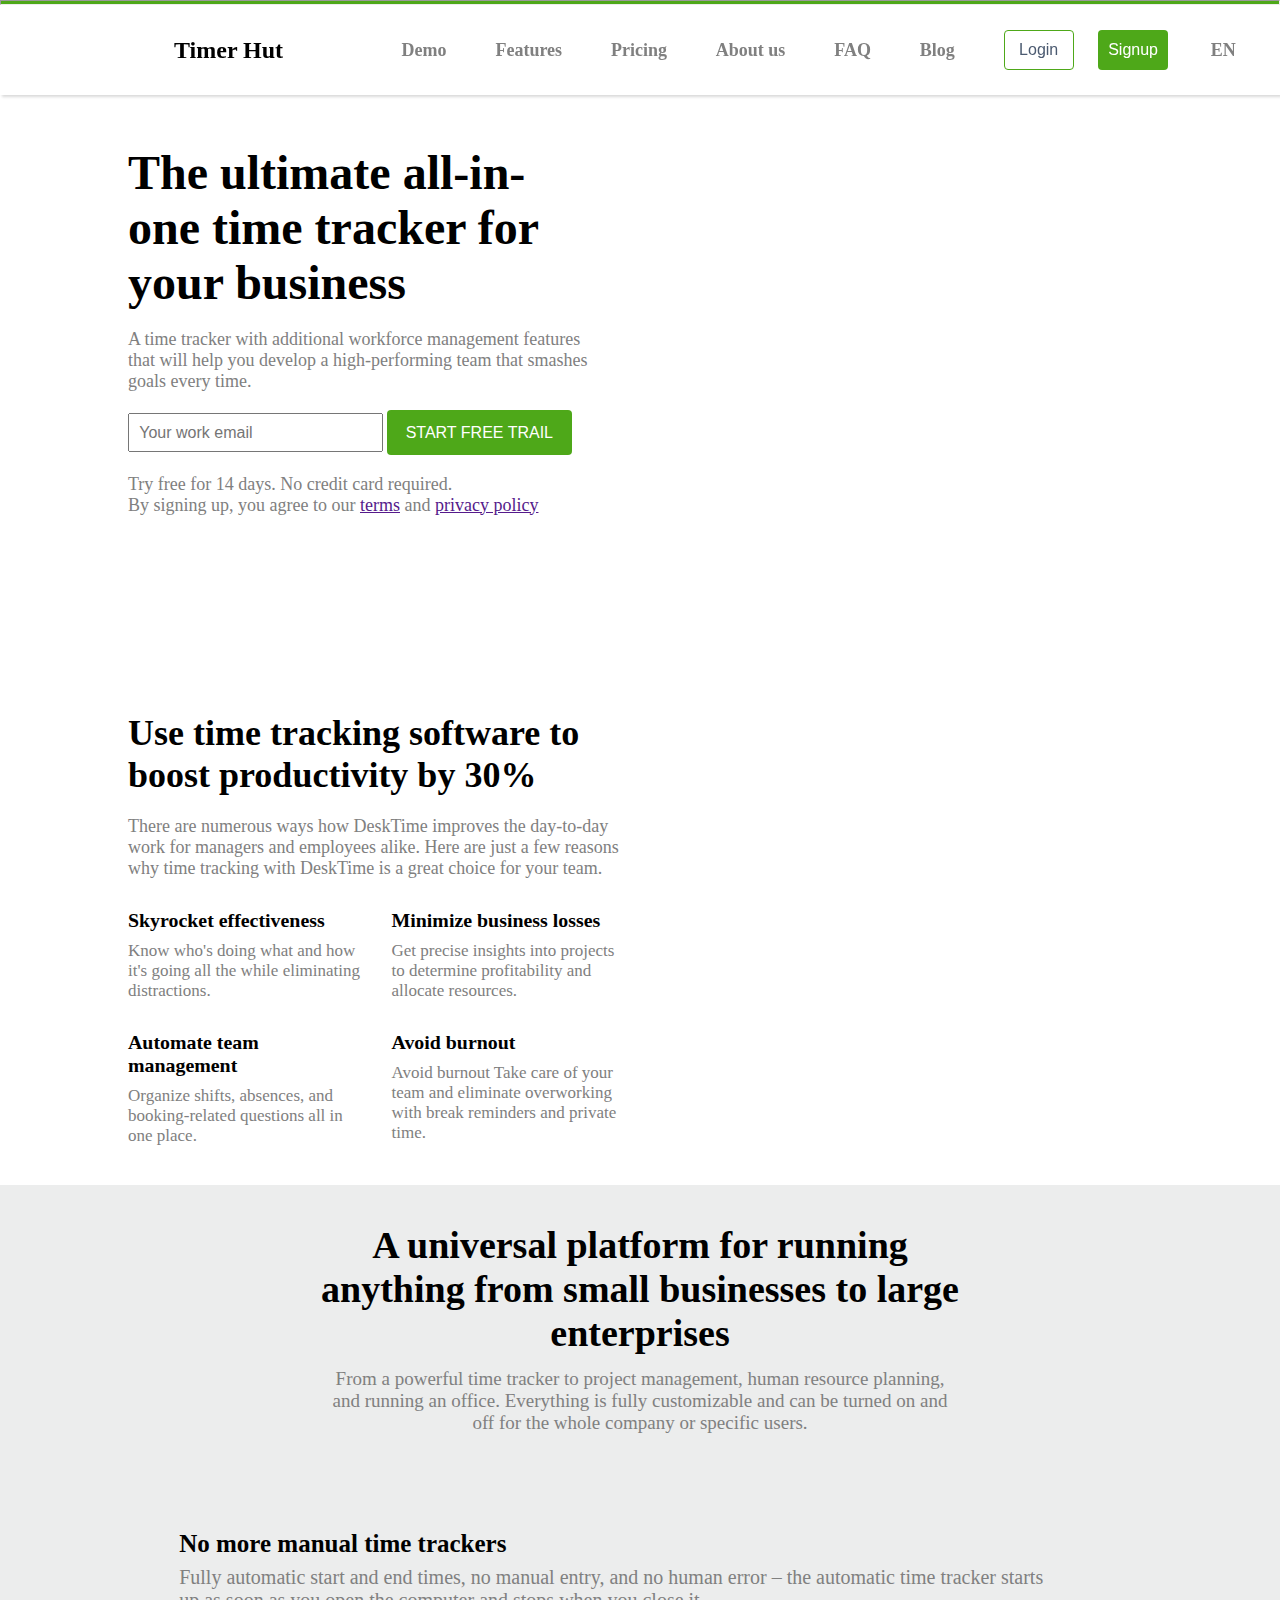
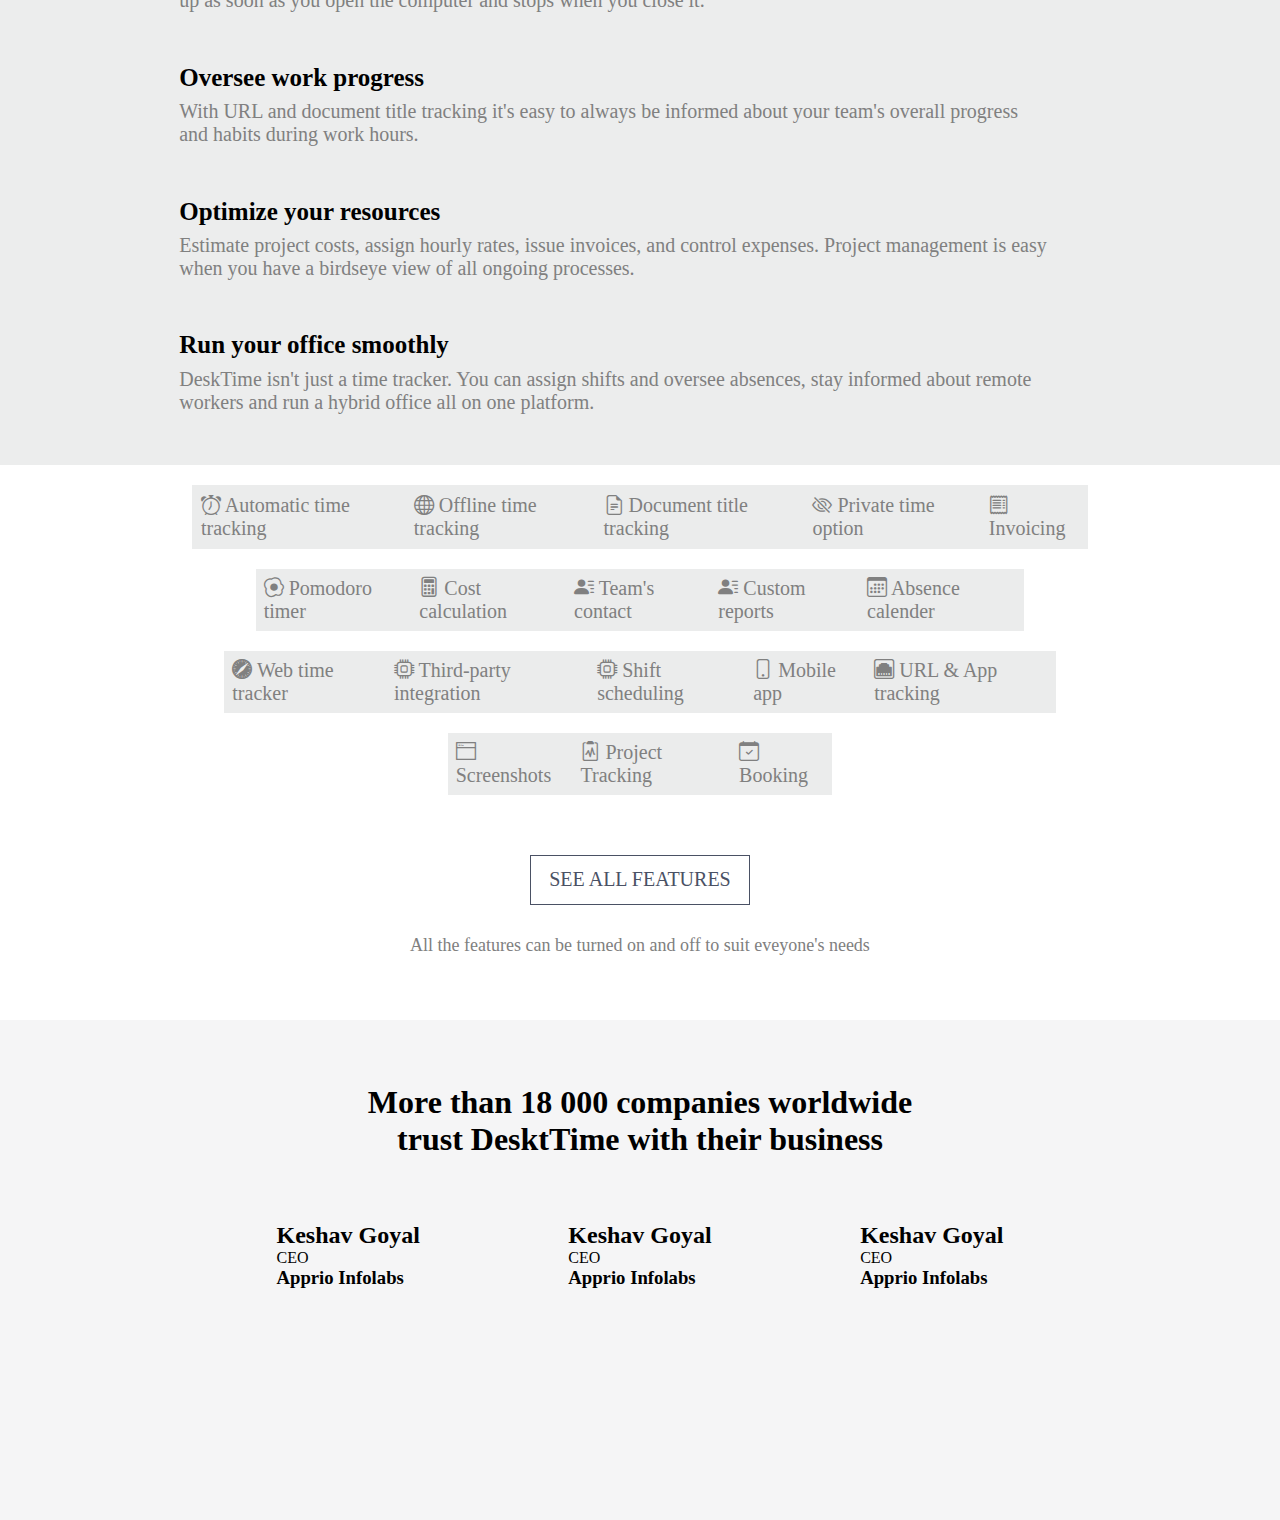
==== index.html @ b53187b0 "Added some more section to landing page" ====
<!DOCTYPE html>
<html lang="en">
  <head>
    <meta charset="UTF-8" />
    <meta http-equiv="X-UA-Compatible" content="IE=edge" />
    <meta name="viewport" content="width=device-width, initial-scale=1.0" />
    <title>Document</title>
    <link
      rel="stylesheet"
      href="https://cdn.jsdelivr.net/npm/bootstrap-icons@1.9.1/font/bootstrap-icons.css"
    />
    <link rel="stylesheet" href="styles/index.css" />
  </head>
  <body>
    <hr />
    <div id="navbar">
      <div id="logo">
        <img src="images/Timer Hut.png" alt="" />
        <h2>Timer Hut</h2>
      </div>
      <ul>
        <li>Demo</li>
        <li>Features</li>
        <li>Pricing</li>
        <li>About&nbsp;us</li>
        <li>FAQ</li>
        <li>Blog</li>
        <li><button id="login">Login</button></li>
        <li><button id="signup">Signup</button></li>
        <li><img src="images/earth.png" alt="" />EN</li>
      </ul>
    </div>
    <div class="first-cont">
      <div class="content">
        <h1>The ultimate all-in-one time tracker for your business</h1>
        <p>
          A time tracker with additional workforce management features that will
          help you develop a high-performing team that smashes goals every time.
        </p>
        <input type="text" placeholder="Your work email" />
        <button>START FREE TRAIL</button>
        <p>Try free for 14 days. No credit card required.</p>
        <p>
          By signing up, you agree to our <a href="">terms</a> and
          <a href="">privacy policy</a>
        </p>
      </div>
      <div class="video">
        <iframe
          width="560"
          height="315"
          src="https://www.youtube.com/embed/sgmDvqlSMF4"
          title="YouTube video player"
          frameborder="0"
          allow="accelerometer; autoplay; clipboard-write; encrypted-media; gyroscope; picture-in-picture"
          allowfullscreen
        ></iframe>
      </div>
    </div>
    <div class="bimg">
      <img
        src="https://desktime.com/static/web/clients/customer-sixt-logo-white.svg"
        alt=""
      /><img
        src="https://desktime.com/static/web/clients/customer-mapon-logo-white.svg"
        alt=""
      /><img
        src="https://desktime.com/static/web/clients/customer-montway-logo-white.svg"
        alt=""
      /><img
        src="https://desktime.com/static/web/clients/customer-onthemap-logo-white.svg"
        alt=""
      /><img
        src="https://desktime.com/static/web/clients/customer-printful-logo-white.svg"
        alt=""
      />
    </div>

    <div class="sec-content">
      <div>
        <h1>Use time tracking software to boost productivity by 30%</h1>
        <p>
          There are numerous ways how DeskTime improves the day-to-day work for
          managers and employees alike. Here are just a few reasons why time
          tracking with DeskTime is a great choice for your team.
        </p>
      </div>
      <div>
        <h3>Skyrocket effectiveness</h3>
        <p>
          Know who's doing what and how it's going all the while eliminating
          distractions.
        </p>
      </div>
      <div>
        <h3>Minimize business losses</h3>
        <p>
          Get precise insights into projects to determine profitability and
          allocate resources.
        </p>
      </div>
      <div>
        <h3>Automate team management</h3>
        <p>
          Organize shifts, absences, and booking-related questions all in one
          place.
        </p>
      </div>
      <div>
        <h3>Avoid burnout</h3>
        <p>
          Avoid burnout Take care of your team and eliminate overworking with
          break reminders and private time.
        </p>
      </div>
      <div>
        <img
          src="https://desktime.com/static/web/new-homepage/boost-productivity/boost-productivity@2x.webp"
          alt=""
        />
      </div>
    </div>
    <div class="third-content">
      <div>
        <h1>
          A universal platform for running anything from small businesses to
          large enterprises
        </h1>
        <p>
          From a powerful time tracker to project management, human resource
          planning, and running an office. Everything is fully customizable and
          can be turned on and off for the whole company or specific users.
        </p>
      </div>
      <div class="fl">
        <div class="k">
          <div>
            <h3>No more manual time trackers</h3>
            <p>
              Fully automatic start and end times, no manual entry, and no human
              error – the automatic time tracker starts up as soon as you open
              the computer and stops when you close it.
            </p>
          </div>
          <div>
            <h3>Oversee work progress</h3>
            <p>
              With URL and document title tracking it's easy to always be
              informed about your team's overall progress and habits during work
              hours.
            </p>
          </div>
          <div>
            <h3>Optimize your resources</h3>
            <p>
              Estimate project costs, assign hourly rates, issue invoices, and
              control expenses. Project management is easy when you have a
              birdseye view of all ongoing processes.
            </p>
          </div>
          <div>
            <h3>Run your office smoothly</h3>
            <p>
              DeskTime isn't just a time tracker. You can assign shifts and
              oversee absences, stay informed about remote workers and run a
              hybrid office all on one platform.
            </p>
          </div>
        </div>
        <div class="i">
          <img
            src="https://desktime.com/static/web/new-homepage/universal-platform/universal-platform@2x.webp"
            alt=""
          />
        </div>
      </div>
    </div>
    <div class="fea">
      <div><i class="bi bi-alarm"></i> Automatic time tracking</div>
      <div><i class="bi bi-globe"></i> Offline time tracking</div>
      <div><i class="bi bi-file-earmark-text"></i> Document title tracking</div>
      <div><i class="bi bi-eye-slash"></i> Private time option</div>
      <div><i class="bi bi-receipt"></i> Invoicing</div>
    </div>
    <div class="fea2">
      <div><i class="bi bi-egg-fried"></i> Pomodoro timer</div>
      <div><i class="bi bi-calculator"></i> Cost calculation</div>
      <div><i class="bi bi-person-lines-fill"></i> Team's contact</div>
      <div><i class="bi bi-person-lines-fill"></i> Custom reports</div>
      <div><i class="bi bi-calendar3"></i> Absence calender</div>
    </div>
    <div class="fea3">
      <div><i class="bi bi-browser-safari"></i> Web time tracker</div>
      <div><i class="bi bi-cpu"></i> Third-party integration</div>
      <div><i class="bi bi-cpu"></i> Shift scheduling</div>
      <div><i class="bi bi-phone"></i> Mobile app</div>
      <div><i class="bi bi-ethernet"></i> URL & App tracking</div>
    </div>
    <div class="fea4">
      <div><i class="bi bi-window-fullscreen"></i> Screenshots</div>
      <div><i class="bi bi-clipboard2-pulse"></i> Project Tracking</div>
      <div><i class="bi bi-calendar-check"></i> Booking</div>
    </div>
    <div class="fea5">SEE ALL FEATURES</div>
    <p class="fea6">
      All the features can be turned on and off to suit eveyone's needs
    </p>
    <div class="fourth-content">
      <div>
        <h1>
          More than 18 000 companies worldwide trust DesktTime with their
          business
        </h1>
      </div>
      <div class="fcards">
        <div>
          <div class="fclogo">
            <div>
              <img
                src="https://desktime.com/static/web/testimonial-images/keshav-goyal.jpg"
                alt=""
              />
            </div>
            <div>
              <h2>Keshav Goyal</h2>
              <p>CEO</p>
              <h3>Apprio Infolabs</h3>
            </div>
          </div>
        </div>
        <div>
          <div class="fclogo">
            <div>
              <img
                src="https://desktime.com/static/web/testimonial-images/samir.jpg"
                alt=""
              />
            </div>
            <div>
              <h2>Keshav Goyal</h2>
              <p>CEO</p>
              <h3>Apprio Infolabs</h3>
            </div>
          </div>
        </div>
        <div>
          <div class="fclogo">
            <div>
              <img
                src="https://desktime.com/static/web/testimonial-images/julia.png"
                alt=""
              />
            </div>
            <div>
              <h2>Keshav Goyal</h2>
              <p>CEO</p>
              <h3>Apprio Infolabs</h3>
            </div>
          </div>
        </div>
      </div>
    </div>
  </body>
</html>
---- styles/index.css ----
*{
    margin: 0px;
    padding: 0px;
}
hr{
    background-color: rgb(78,168,25);
    color: rgb(78,168,25);
    height: 3px;
}
img{
    width: 80px;
}
#navbar{
    position: sticky;
    top: 0px;
    left: 0px;
    display: flex;
    align-items: center;
    height: 90px;
    justify-content: space-evenly;
    box-shadow: rgba(0, 0, 0, 0.15) 1.95px 1.95px 2.6px;
    width: 100%;
    background-color: white;
}
#logo{
height: auto;
display: flex;
align-items: center;
}
ul{
    display: flex;
    align-items: center;
    margin-right: 25%; 
}
ul>li{
    list-style: none;
    margin: 5%;
    font-size: 18px;
    color: gray;
    font-weight: bolder;
}
ul>li:nth-child(8){
    margin: 0px;
}
#login{
    width: 70px;
    height: 40px;
    font-size: 16px;
    border:1px solid rgb(78,168,25);
    color: rgb(75,90,112);
    border-radius: 4px;
    background-color: white;
}
#signup{
    background-color: rgb(78,168,25);
    color: white;
    border: none;
    border-radius: 4px;
    width: 70px;
    height: 40px;
    font-size: 16px;
}
ul>li:nth-child(9){
    margin-top: 5%;
    display: flex;
}
ul>li>img{
    margin-top: 5%;
    width: 15px;
    height: 15px;
    padding: 4%;
}
.first-cont{
    display: flex;
    width: 80%;
    margin: 50px auto;
    justify-content: space-between;
    
}
.content{
    width: 50%;
}
.content h1{
    font-size: 48px;
    font-weight: bolder;
    margin-bottom: 4%;
}
.content p{
    color: gray;
    font-weight: lighter;
    font-size: 18px;
}
.content input{
    width: 50%;
    font-size: 16px;
    height: 17px;
    padding: 2%;
}
.content button{
    margin-top: 4%;
    width: 40%;
    font-size: 16px;
    height: 45px;
    margin-bottom: 4%;
    color: white;
    background-color: rgb(78,168,25);
    border: none;
    border-radius: 4px;
}
.bimg{
    width: 80%;
    margin: auto;
    text-align: center;
    margin-bottom: 10%;
}
.bimg img{
    width: 15%;
}
.sec-content{
    display: grid;
    grid-template-columns: repeat(4,1fr);
    width: 80%;
    margin: auto;
    gap: 30px;
}
.sec-content img{
    width: 100%;
}
.sec-content h1{
    margin-bottom: 4%;
}
.sec-content p{
    color: gray;
}
.sec-content h3{
    margin-bottom: 4%;
}
.sec-content>div:nth-child(1){
    grid-column-start: 1;
    grid-column-end: 3;
    font-size: 18px;
}
.sec-content>div:nth-child(2){
    grid-column-start: 1;
    grid-column-end: 2;
    font-size: 17px;
}
.sec-content>div:nth-child(3){
    grid-column-start: 2;
    grid-column-end: 3;
    font-size: 17px;
}
.sec-content>div:nth-child(4){
    grid-column-start: 1;
    grid-column-end: 2;
    font-size: 17px;
}
.sec-content>div:nth-child(5){
    grid-column-start: 2;
    grid-column-end: 3;
    font-size: 17px;
}
.sec-content>div:nth-child(6){
    grid-column-start: 4;
    grid-column-end: 5;
    grid-row-start: 1;
    grid-row-end: 4;
}
.third-content{
    width: 100%;
    margin-top: 3%;
    background-color: rgb(236,237,237);
}
.third-content>div:nth-child(1){
    text-align: center;
    padding: 3%;
    margin: auto;
    width: 50%;
}
.third-content h1{
    margin-bottom: 2%;
    font-size: 38px;
}
.third-content>div:nth-child(1) p{
    font-size: 19px;
}
.third-content h3{
    margin-bottom: 1%;
    font-size:25px;
}
.third-content p{
    margin-bottom: 1%;
    color: gray;
}
.fl{
    display: flex;
    width: 80%;
    margin: auto;
}
.k>div{
    width: 85%;
    margin: 5%;
    font-size: 20px;
}
.i>img{
    margin-top: 25%;
    width: 100%;
}
.fea{
    display: flex;
    width: 70%;
    justify-content: space-evenly;
    margin: 20px auto;
}
.fea>div{
    background-color: rgb(235,236,236);
    font-size: 20px;
    padding: 1%;
    color: gray;
}
.fea2{
    display: flex;
    width: 60%;
    justify-content: space-evenly;
    margin: 20px auto;
}
.fea2>div{
    background-color: rgb(235,236,236);
    font-size: 20px;
    padding: 1%;
    color: gray;
}
.fea3{
    display: flex;
    width: 65%;
    justify-content: space-evenly;
    margin: 20px auto;
}
.fea3>div{
    background-color: rgb(235,236,236);
    font-size: 20px;
    padding: 1%;
    color: gray;
}
.fea4{
    display: flex;
    width: 30%;
    justify-content: space-evenly;
    margin: 20px auto;
}
.fea4>div{
    background-color: rgb(235,236,236);
    font-size: 20px;
    padding: 2%;
    color: gray;
}
.fea5{
    width: 15%;
    margin: auto;
    margin-top: 60px;
    margin-bottom: 30px;
    padding: 1%;
    border: 1px solid rgb(74,81,100);
    font-size: 20px;
    text-align: center;
    color: rgb(74,81,100);
}
.fea6{
    text-align: center;
    font-size: 18px;
    color: gray;
}
.fourth-content{
    background-color: rgb(245,245,246);
    width: 100%;
    height: 500px;
    margin-top: 5%;
}
.fourth-content>div:nth-child(1){
    width: 45%;
    text-align: center;
    margin: auto;
    padding: 5%;
}
.fcards{
    display: flex;
    width: 80%;
    margin: auto;
    justify-content: space-evenly;
}
.fclogo{
    display: flex;
}
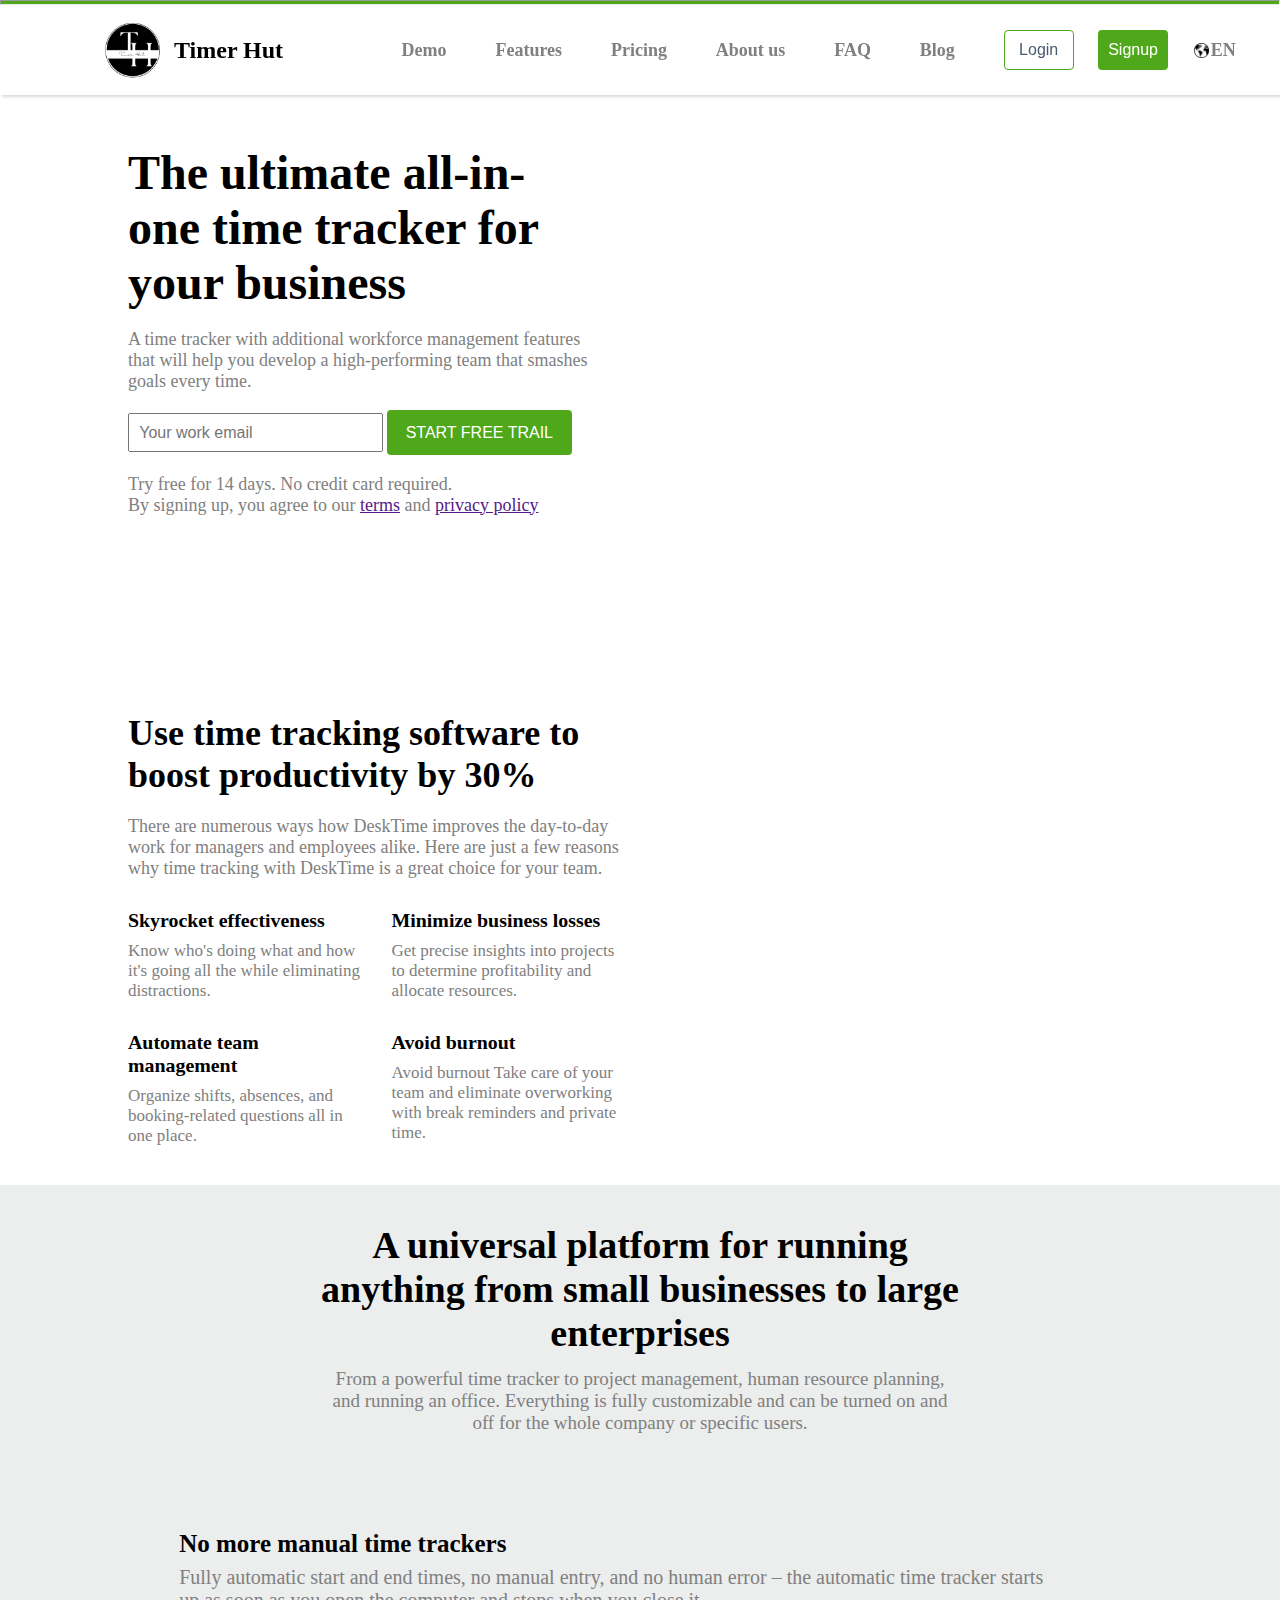
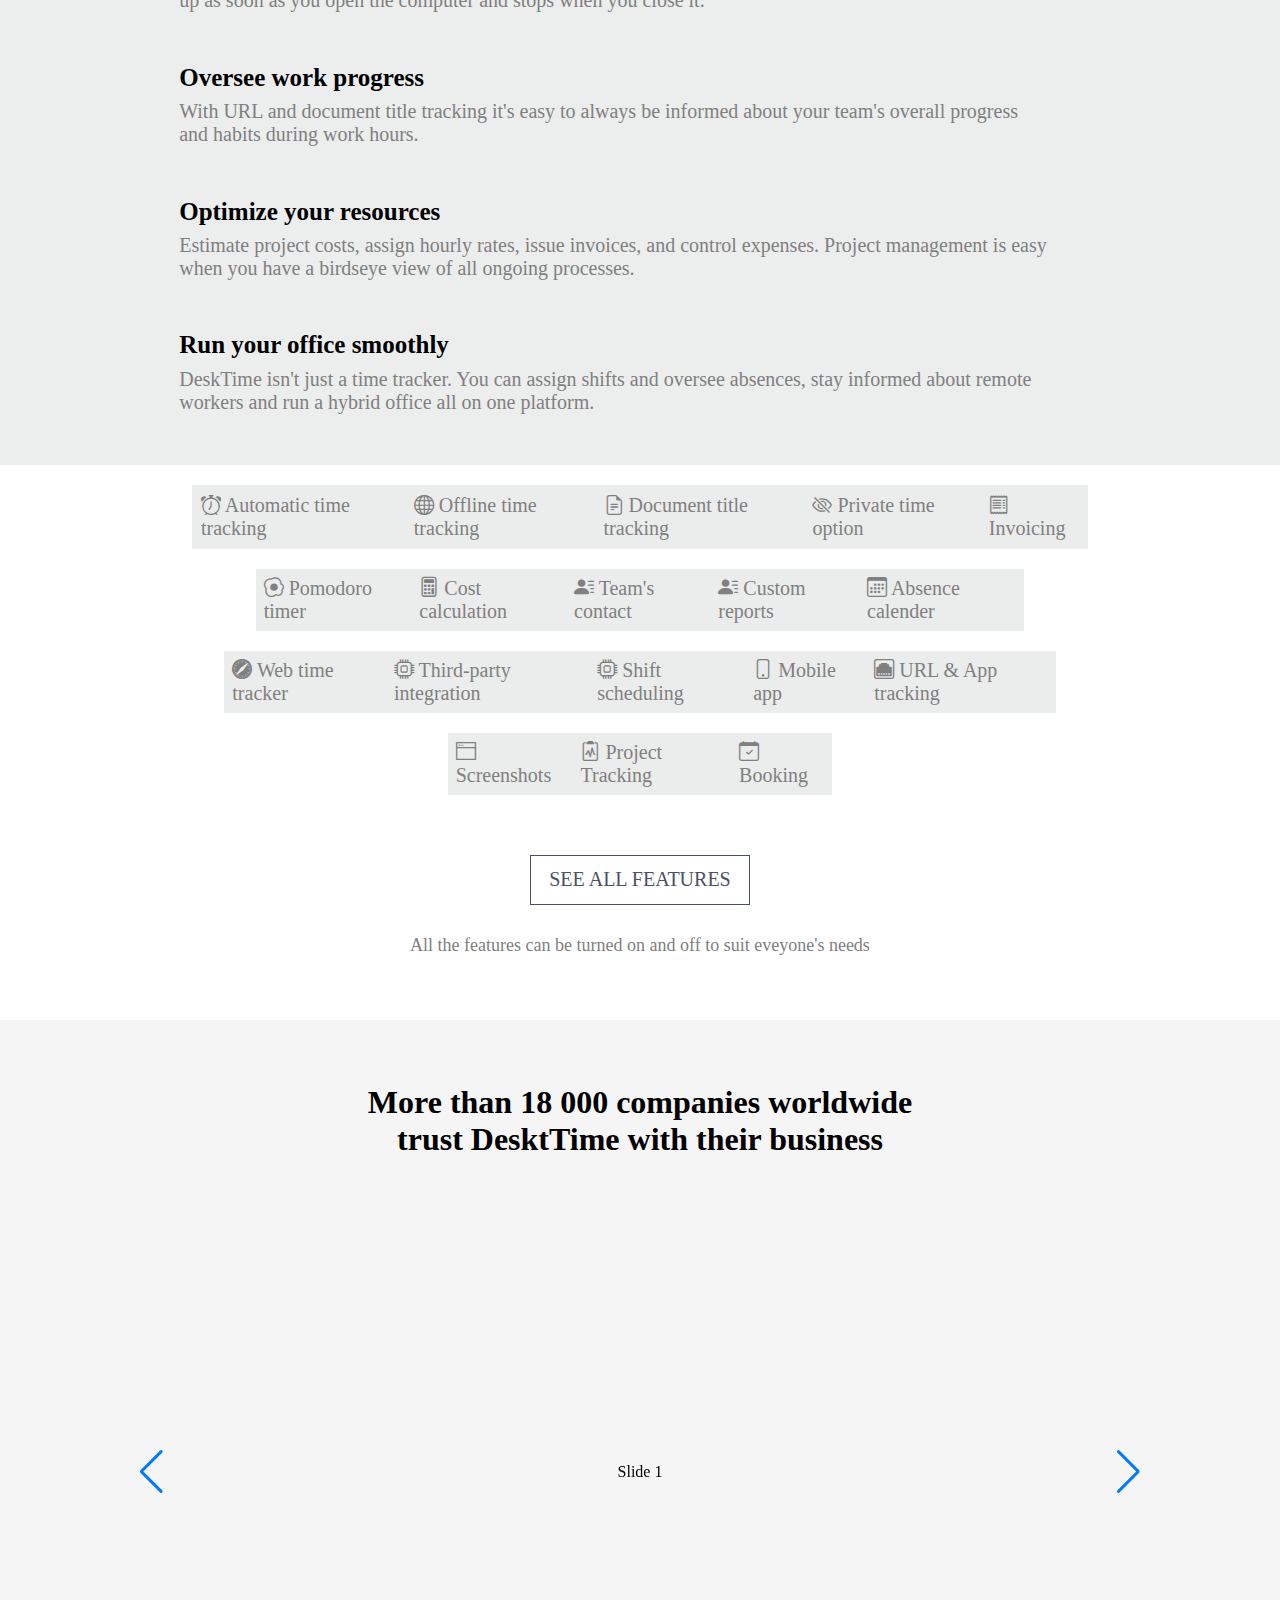
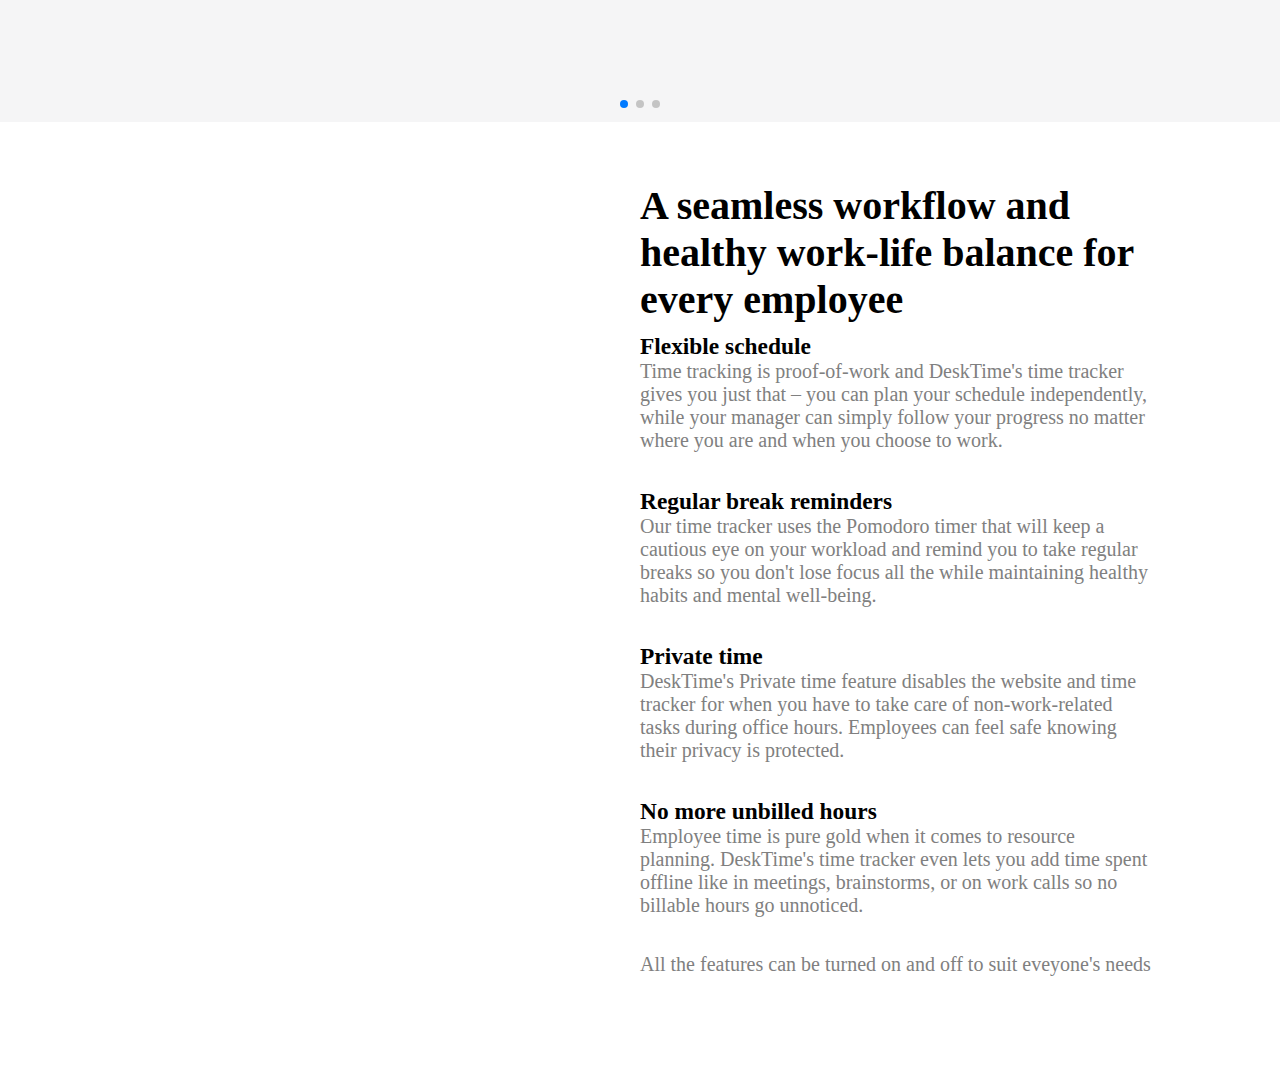
==== commit 7a2eaf26: "Merge pull request #7 from DanteHaxor/main" ====
--- a/index.html
+++ b/index.html
@@ -9,6 +9,10 @@
       rel="stylesheet"
       href="https://cdn.jsdelivr.net/npm/bootstrap-icons@1.9.1/font/bootstrap-icons.css"
     />
+    <link
+      rel="stylesheet"
+      href="https://cdn.jsdelivr.net/npm/swiper@8/swiper-bundle.min.css"
+    />
     <link rel="stylesheet" href="styles/index.css" />
   </head>
   <body>
@@ -212,53 +216,94 @@
           business
         </h1>
       </div>
-      <div class="fcards">
-        <div>
-          <div class="fclogo">
-            <div>
-              <img
-                src="https://desktime.com/static/web/testimonial-images/keshav-goyal.jpg"
-                alt=""
-              />
-            </div>
-            <div>
-              <h2>Keshav Goyal</h2>
-              <p>CEO</p>
-              <h3>Apprio Infolabs</h3>
-            </div>
-          </div>
-        </div>
-        <div>
-          <div class="fclogo">
-            <div>
-              <img
-                src="https://desktime.com/static/web/testimonial-images/samir.jpg"
-                alt=""
-              />
-            </div>
-            <div>
-              <h2>Keshav Goyal</h2>
-              <p>CEO</p>
-              <h3>Apprio Infolabs</h3>
-            </div>
-          </div>
-        </div>
-        <div>
-          <div class="fclogo">
-            <div>
-              <img
-                src="https://desktime.com/static/web/testimonial-images/julia.png"
-                alt=""
-              />
-            </div>
-            <div>
-              <h2>Keshav Goyal</h2>
-              <p>CEO</p>
-              <h3>Apprio Infolabs</h3>
-            </div>
-          </div>
+      <div class="cards">
+        <div class="swiper">
+          <div class="swiper-wrapper">
+            <div class="swiper-slide">Slide 1</div>
+            <div class="swiper-slide">Slide 2</div>
+            <div class="swiper-slide">Slide 3</div>
+            ...
+          </div>
+          <div class="swiper-pagination"></div>
+          <div class="swiper-button-prev"></div>
+          <div class="swiper-button-next"></div>
+        </div>
+      </div>
+    </div>
+    <div class="info">
+      <div>
+        <img
+          src="https://desktime.com/static/web/new-homepage/seamless-workflow/seamless-workflow.webp"
+          alt=""
+        />
+      </div>
+      <div>
+        <h1>
+          A seamless workflow and healthy work-life balance for every employee
+        </h1>
+        <div>
+          <h3>Flexible schedule</h3>
+          <p>
+            Time tracking is proof-of-work and DeskTime's time tracker gives you
+            just that – you can plan your schedule independently, while your
+            manager can simply follow your progress no matter where you are and
+            when you choose to work.
+          </p>
+        </div>
+        <div>
+          <h3>Regular break reminders</h3>
+          <p>
+            Our time tracker uses the Pomodoro timer that will keep a cautious
+            eye on your workload and remind you to take regular breaks so you
+            don't lose focus all the while maintaining healthy habits and mental
+            well-being.
+          </p>
+        </div>
+        <div>
+          <h3>Private time</h3>
+          <p>
+            DeskTime's Private time feature disables the website and time
+            tracker for when you have to take care of non-work-related tasks
+            during office hours. Employees can feel safe knowing their privacy
+            is protected.
+          </p>
+        </div>
+        <div>
+          <h3>No more unbilled hours</h3>
+          <p>
+            Employee time is pure gold when it comes to resource planning.
+            DeskTime's time tracker even lets you add time spent offline like in
+            meetings, brainstorms, or on work calls so no billable hours go
+            unnoticed.
+          </p>
+        </div>
+        <div>
+          <p>All the features can be turned on and off to suit eveyone's needs</p>
         </div>
       </div>
     </div>
   </body>
 </html>
+<script src="https://cdn.jsdelivr.net/npm/swiper@8/swiper-bundle.min.js"></script>
+<script>
+  const swiper = new Swiper(".swiper", {
+    // Optional parameters
+    loop: true,
+
+    // If we need pagination
+    pagination: {
+      el: ".swiper-pagination",
+    },
+
+    // Navigation arrows
+    navigation: {
+      nextEl: ".swiper-button-next",
+      prevEl: ".swiper-button-prev",
+    },
+
+    // And if we need scrollbar
+    scrollbar: {
+      el: ".swiper-scrollbar",
+    },
+  });
+</script>
--- a/styles/index.css
+++ b/styles/index.css
@@ -273,7 +273,7 @@
 .fourth-content{
     background-color: rgb(245,245,246);
     width: 100%;
-    height: 500px;
+    height: auto;
     margin-top: 5%;
 }
 .fourth-content>div:nth-child(1){
@@ -282,12 +282,37 @@
     margin: auto;
     padding: 5%;
 }
-.fcards{
-    display: flex;
-    width: 80%;
-    margin: auto;
-    justify-content: space-evenly;
-}
-.fclogo{
-    display: flex;
+.cards{
+    width: 80%;
+    margin: auto;
+}
+.swiper{
+    height: 500px;
+}
+.swiper-slide{
+    display: flex;
+    justify-content: center;
+    align-items: center;
+}
+.info{
+    display: flex;
+    justify-content: center;
+    margin: 60px auto;
+}
+.info>div{
+    width: 40%;
+    font-size: 20px;
+}
+.info>div h1{
+    margin-bottom: 2%;
+}
+.info>div img{
+    width: 80%;
+    margin-top: 25%;
+}
+.info>div>div{
+    padding-bottom: 7%;
+}
+.info>div>div p{
+    color: gray;
 }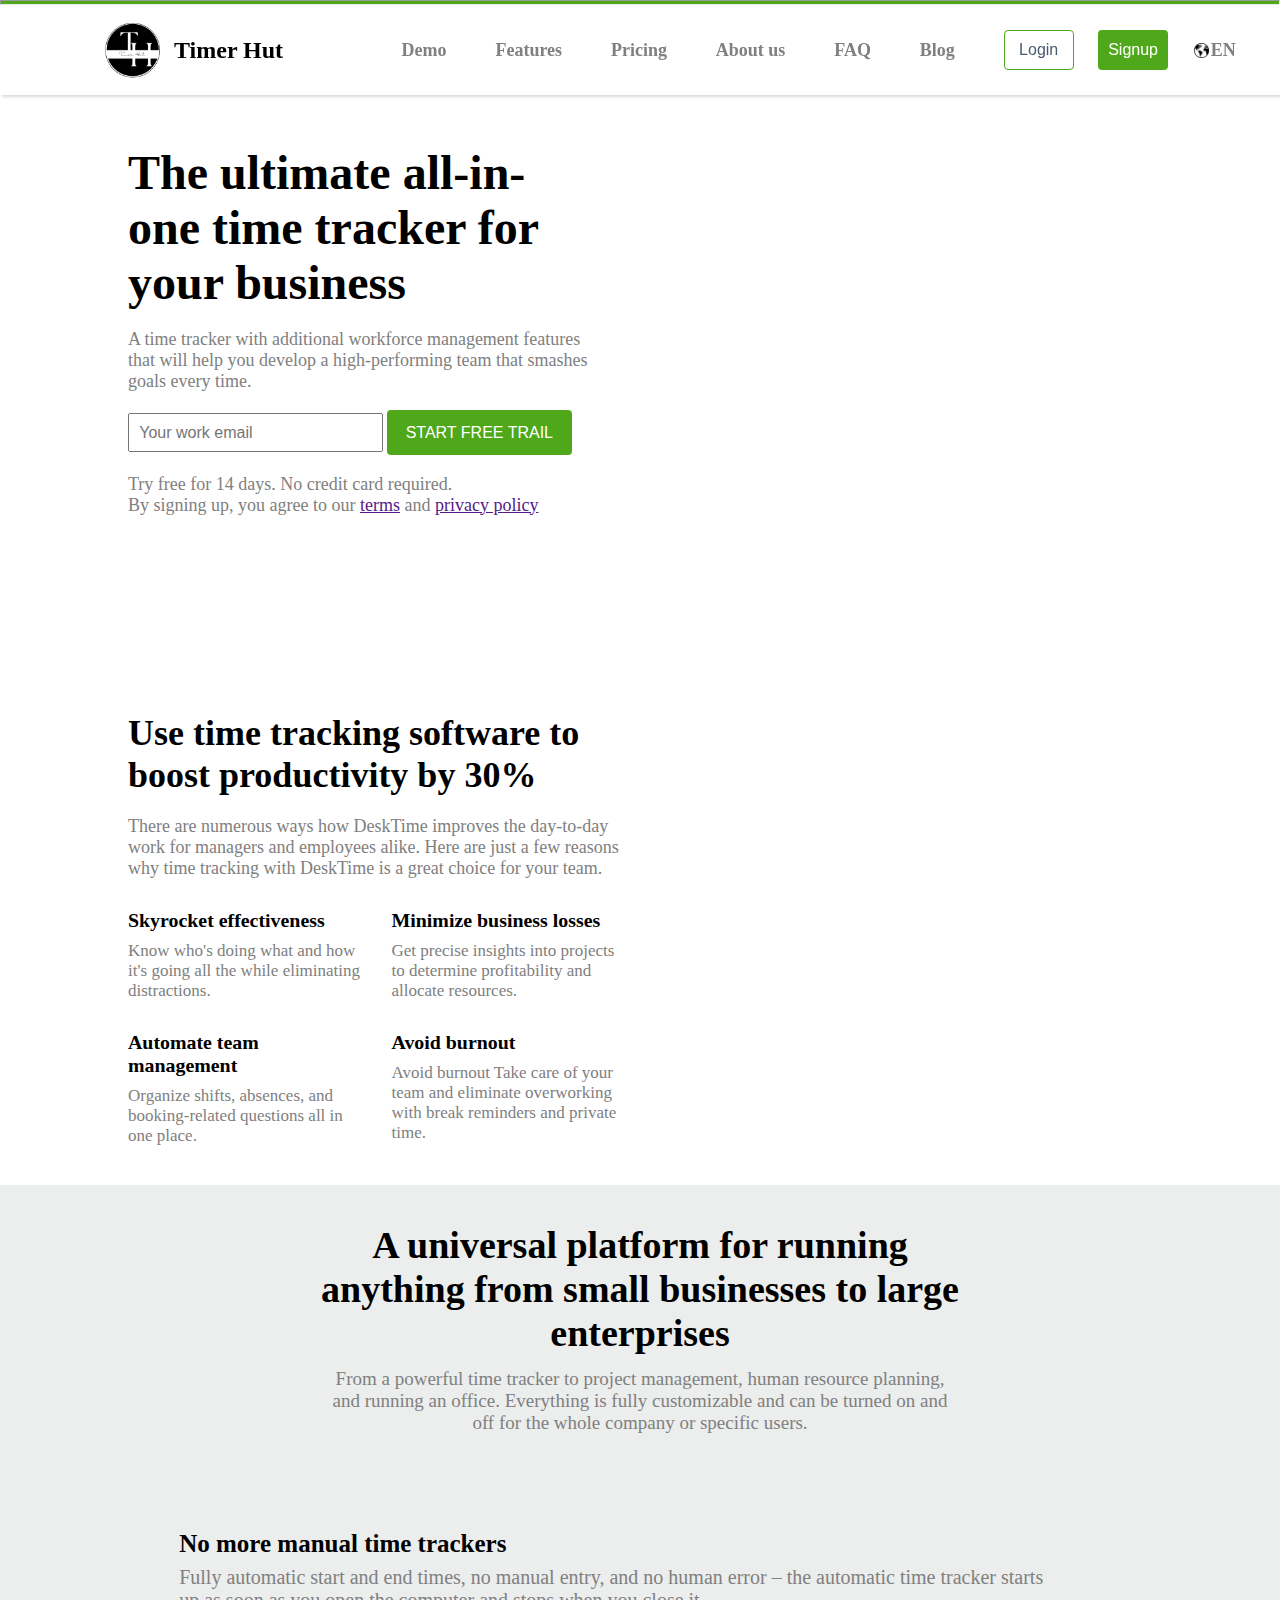
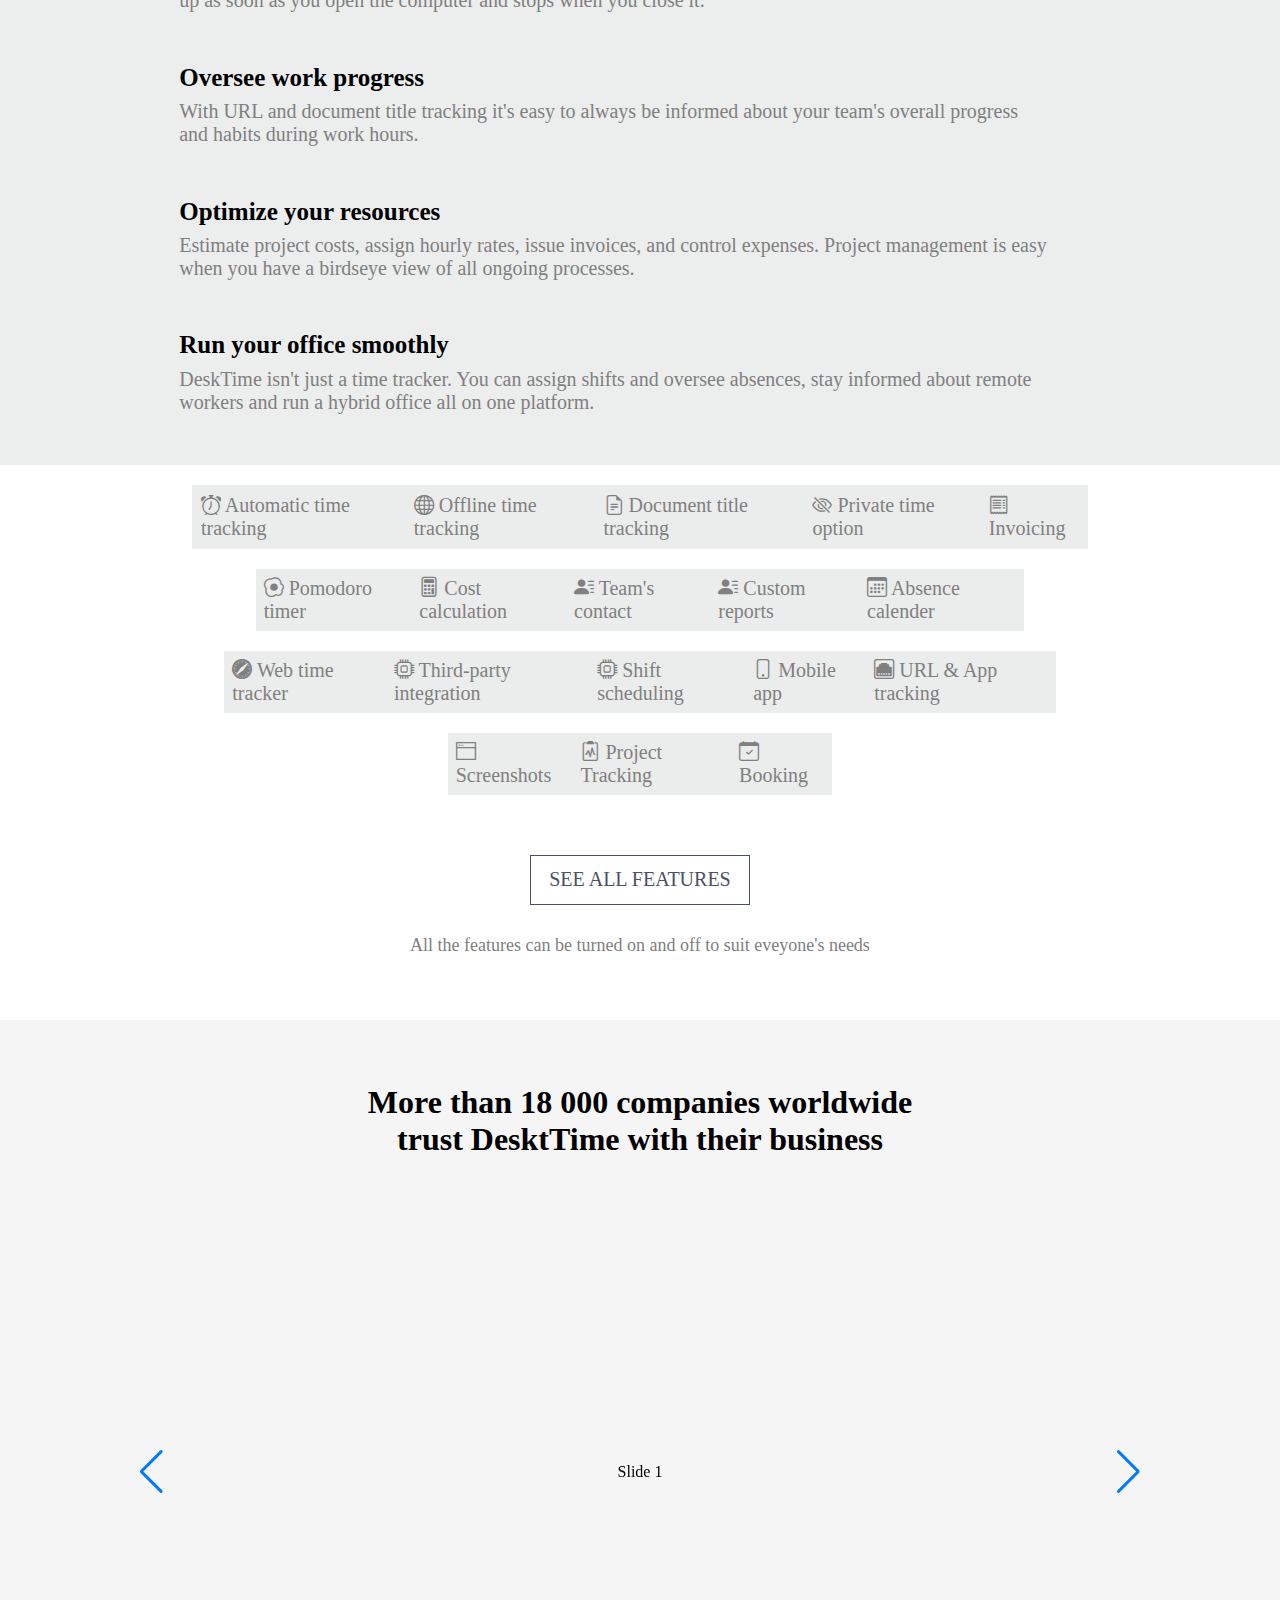
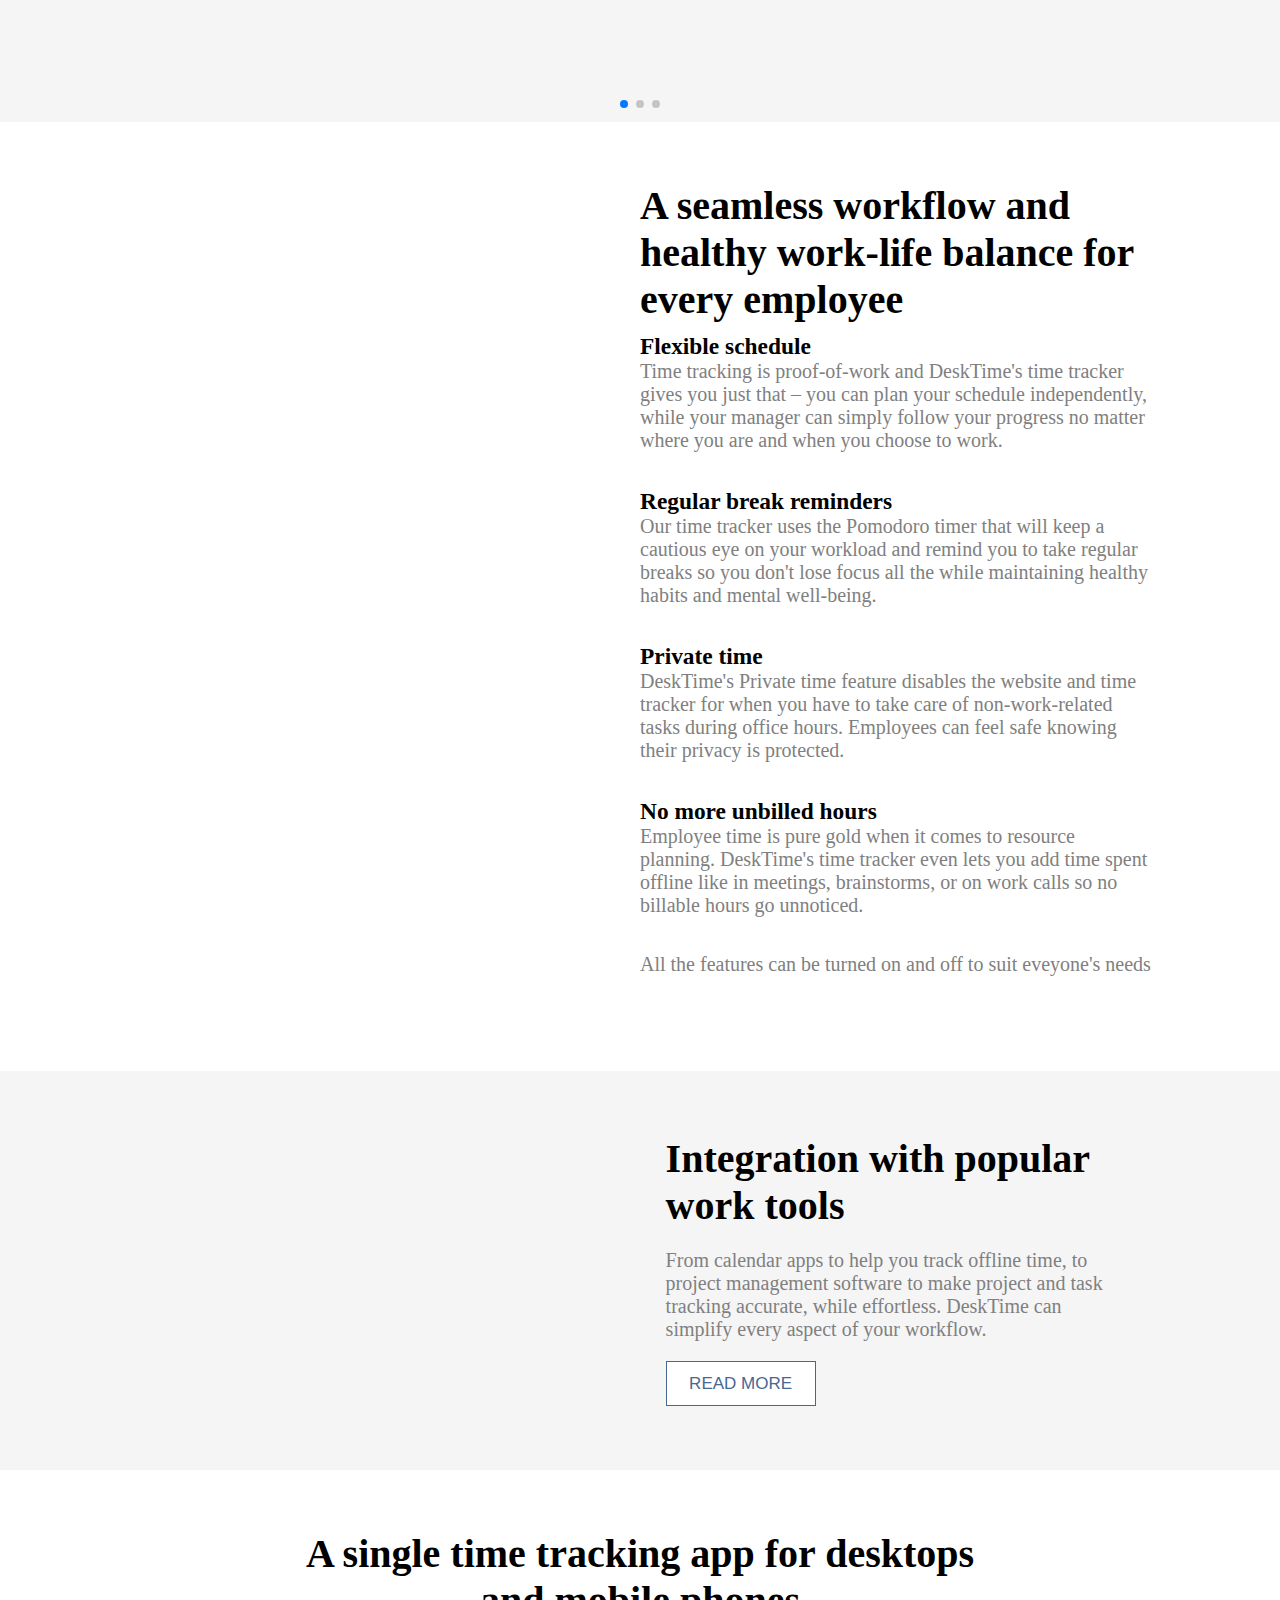
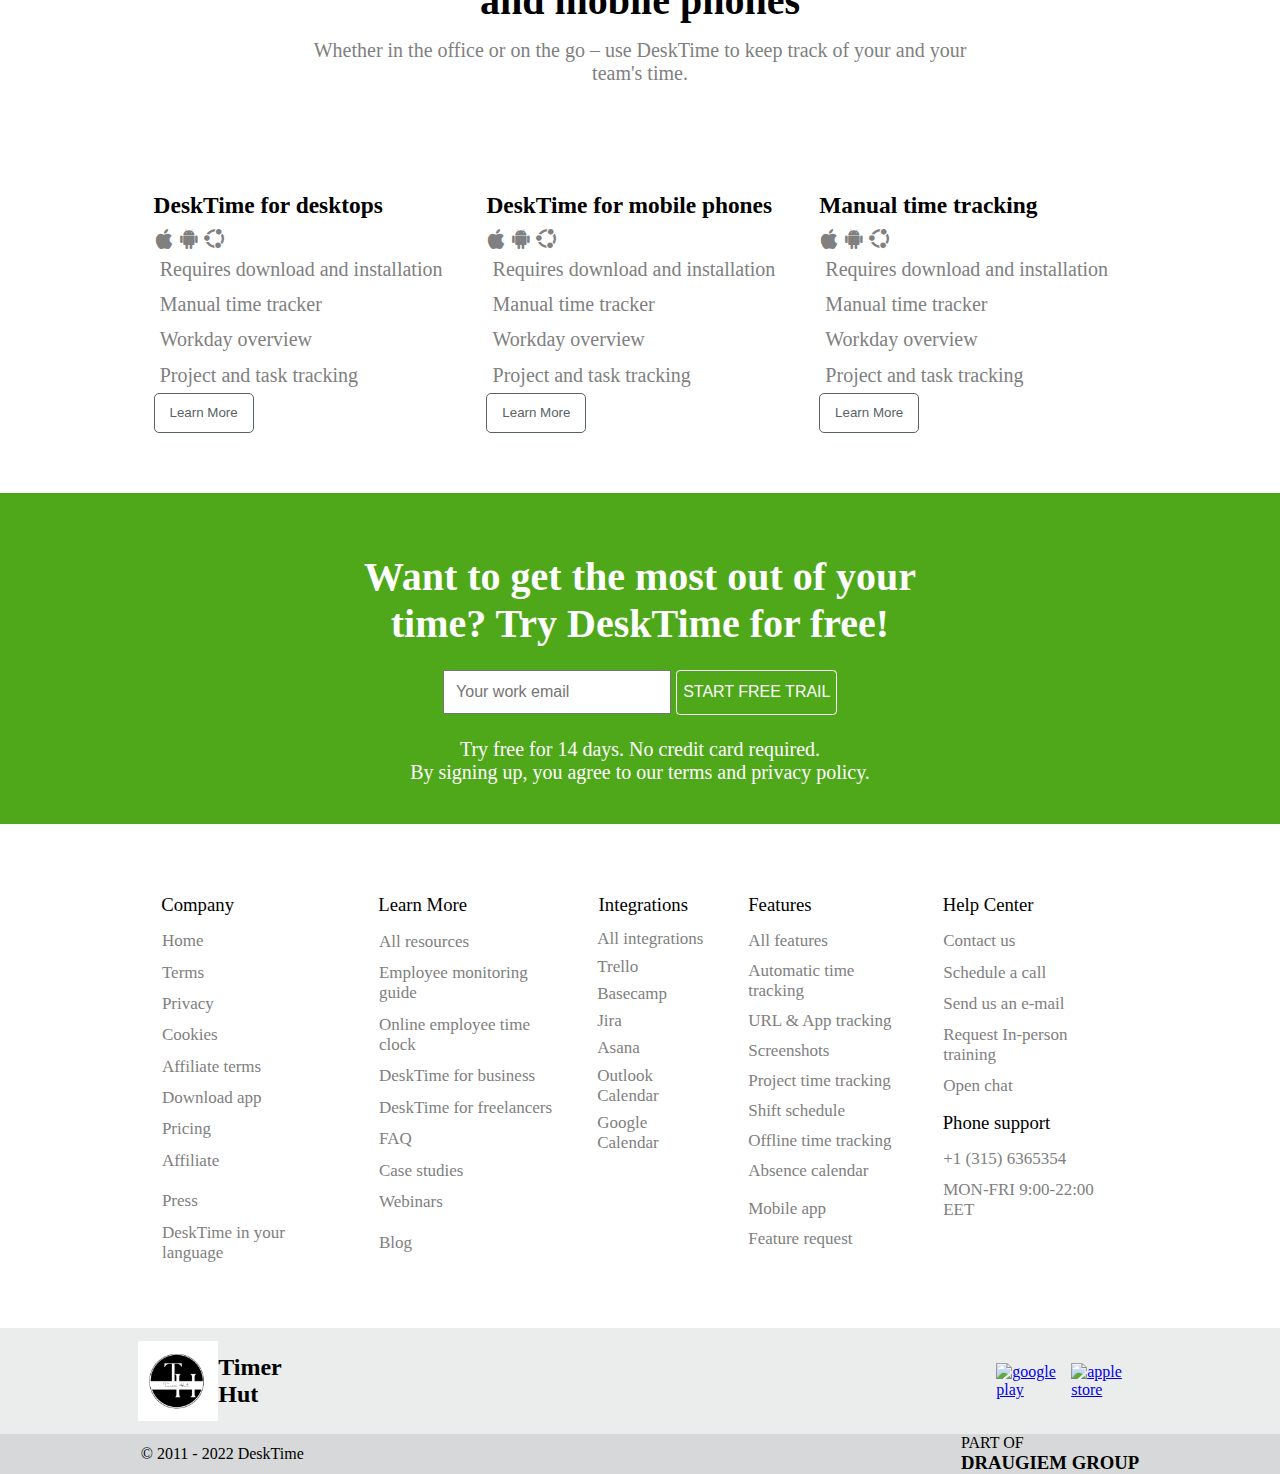
==== commit f728c980: "Landing page completed" ====
--- a/index.html
+++ b/index.html
@@ -22,16 +22,20 @@
         <img src="images/Timer Hut.png" alt="" />
         <h2>Timer Hut</h2>
       </div>
-      <ul>
-        <li>Demo</li>
-        <li>Features</li>
-        <li>Pricing</li>
-        <li>About&nbsp;us</li>
-        <li>FAQ</li>
-        <li>Blog</li>
-        <li><button id="login">Login</button></li>
-        <li><button id="signup">Signup</button></li>
-        <li><img src="images/earth.png" alt="" />EN</li>
+      <ul class="navbarul">
+        <li class="navbarli">Demo</li>
+        <li class="navbarli">Features</li>
+        <li class="navbarli">Pricing</li>
+        <li class="navbarli">About&nbsp;us</li>
+        <li class="navbarli">FAQ</li>
+        <li class="navbarli">Blog</li>
+        <li class="navbarli">
+          <a href="pages/login.html"><button id="login">Login</button></a>
+        </li class="navbarli">
+        <li class="navbarli">
+          <a href="pages/signup.html"><button id="signup">Signup</button></a>
+        </li>
+        <li class="navbarli"><img src="images/earth.png" alt="" />EN</li>
       </ul>
     </div>
     <div class="first-cont">
@@ -278,10 +282,167 @@
           </p>
         </div>
         <div>
-          <p>All the features can be turned on and off to suit eveyone's needs</p>
-        </div>
-      </div>
-    </div>
+          <p>
+            All the features can be turned on and off to suit eveyone's needs
+          </p>
+        </div>
+      </div>
+    </div>
+    <div class="fifth-content">
+      <div>
+        <img
+          src="https://desktime.com/static/web/new-homepage/integrations/integrations.webp"
+          alt=""
+        />
+      </div>
+      <div>
+        <h1>Integration with popular work tools</h1>
+        <p>
+          From calendar apps to help you track offline time, to project
+          management software to make project and task tracking accurate, while
+          effortless. DeskTime can simplify every aspect of your workflow.
+        </p>
+        <button>READ MORE</button>
+      </div>
+    </div>
+    <div class="sixth-content">
+      <div>
+        <h1>A single time tracking app for desktops and mobile phones</h1>
+        <p>
+          Whether in the office or on the go – use DeskTime to keep track of
+          your and your team's time.
+        </p>
+      </div>
+      <div class="sf">
+        <div>
+          <img
+            src="https://desktime.com/static/web/new-homepage/desktop/desktop.webp"
+            alt=""
+          />
+          <h3>DeskTime for desktops</h3>
+          <i class="bi bi-apple"></i>&nbsp;<i class="bi bi-android2"></i
+          >&nbsp;<i class="bi bi-ubuntu"></i>
+          <p>Requires download and installation</p>
+          <p>Manual time tracker</p>
+          <p>Workday overview</p>
+          <p>Project and task tracking</p>
+          <button>Learn More</button>
+        </div>
+        <div>
+          <img
+            src="https://desktime.com/static/web/new-homepage/mobile/mobile.webp"
+            alt=""
+          />
+          <h3>DeskTime for mobile phones</h3>
+          <i class="bi bi-apple"></i>&nbsp;<i class="bi bi-android2"></i
+          >&nbsp;<i class="bi bi-ubuntu"></i>
+          <p>Requires download and installation</p>
+          <p>Manual time tracker</p>
+          <p>Workday overview</p>
+          <p>Project and task tracking</p>
+          <button>Learn More</button>
+        </div>
+        <div>
+          <img
+            src="https://desktime.com/static/web/new-homepage/webtimer/webtimer.webp"
+            alt=""
+          />
+          <h3>Manual time tracking</h3>
+          <i class="bi bi-apple"></i>&nbsp;<i class="bi bi-android2"></i
+          >&nbsp;<i class="bi bi-ubuntu"></i>
+          <p>Requires download and installation</p>
+          <p>Manual time tracker</p>
+          <p>Workday overview</p>
+          <p>Project and task tracking</p>
+          <button>Learn More</button>
+        </div>
+      </div>
+    </div>
+    <div class="seventh-content">
+      <div>
+        <h1>Want to get the most out of your time? Try DeskTime for free!</h1>
+        <input type="text" placeholder="Your work email">
+        <button>START FREE TRAIL</button>
+        <p>Try free for 14 days. No credit card required.</p>
+        <p>By signing up, you agree to our terms and privacy policy.</p>
+      </div>
+    </div>
+    <div class="eight-content">
+      <div><h3>Company</h3><ul class="eightul">
+      <li class="eightli">Home</li>
+      <li class="eightli">Terms</li>
+      <li class="eightli">Privacy</li>
+      <li class="eightli">Cookies</li>
+      <li class="eightli">Affiliate terms</li>
+      <li class="eightli">Download app</li>
+      <li class="eightli">Pricing</li>
+      <li class="eightli">Affiliate</li>
+      <li class="eightli">Press</li>
+      <li class="eightli">DeskTime in your language</li></ul></div>
+      <div><h3>Learn&nbsp;More</h3><ul class="eightul">
+        <li class="eightli">All resources</li>
+        <li class="eightli">Employee monitoring guide</li>
+        <li class="eightli">Online employee time clock</li>
+        <li class="eightli">DeskTime for business</li>
+        <li class="eightli">DeskTime for freelancers</li>
+        <li class="eightli">FAQ</li>
+        <li class="eightli">Case studies</li>
+        <li class="eightli">Webinars</li>
+        <li class="eightli">Blog</li>
+      </ul></div>
+      <div><h3>Integrations</h3><ul class="eightul">
+        <li class="eightli">All integrations</li>
+        <li class="eightli">Trello</li>
+        <li class="eightli">Basecamp</li>
+        <li class="eightli">Jira</li>
+        <li class="eightli">Asana</li>
+        <li class="eightli">Outlook Calendar</li>
+        <li class="eightli">Google Calendar</li>
+      </ul></div>
+      <div><h3>Features</h3><ul class="eightul">
+        <li class="eightli">All features</li>
+        <li class="eightli">Automatic time tracking</li>
+        <li class="eightli">URL & App tracking</li>
+        <li class="eightli">Screenshots</li>
+        <li class="eightli">Project time tracking</li>
+        <li class="eightli">Shift schedule</li>
+        <li class="eightli">Offline time tracking</li>
+        <li class="eightli">Absence calendar</li>
+        <li class="eightli">Mobile app</li>
+        <li class="eightli">Feature request</li>
+      </ul></div>
+      <div><h3>Help&nbsp;Center</h3><ul class="eightul">
+        <li class="eightli">Contact us</li>
+        <li class="eightli">Schedule a call</li>
+        <li class="eightli">Send us an e-mail</li>
+        <li class="eightli">Request In-person training</li>
+        <li class="eightli">Open chat</li>
+        <ul class="eightul"><h3>Phone support</h3>
+        <li class="eightli">+1 (315) 6365354</li>
+        <li class="eightli">MON-FRI 9:00-22:00 EET</li></ul>
+      </ul></div>
+    </div>
+    <div class="footer">
+      <div>
+        <div id="flogo">
+        <img src="images/Timer Hut.png" alt="" />
+        <h2>Timer Hut</h2>
+      </div>
+      <div id="google-play">
+        <a href="https://play.google.com/store/apps/details?id=desktime.main">
+        <img src="https://freeiconshop.com/wp-content/uploads/edd/google-play-badge-128x128.png" alt="google play"></a>
+    </div>
+    <div id="app-store">
+        <a href="https://apps.apple.com/us/app/desktime-for-iphone/id452994124">
+        <img src="https://developer.apple.com/app-store/marketing/guidelines/images/badge-example-preferred_2x.png" alt="apple store"></a>
+    </div>
+    </div>
+    </div>
+    <div class="foot">
+      <div class="foot1">
+      <div>© 2011 - 2022 DeskTime</div>
+      <div><p>PART OF</p><h3>DRAUGIEM GROUP</h3></div>
+    </div></div>
   </body>
 </html>
 <script src="https://cdn.jsdelivr.net/npm/swiper@8/swiper-bundle.min.js"></script>
--- a/styles/index.css
+++ b/styles/index.css
@@ -27,19 +27,19 @@
 display: flex;
 align-items: center;
 }
-ul{
+.navbarul{
     display: flex;
     align-items: center;
     margin-right: 25%; 
 }
-ul>li{
+.navbarli{
     list-style: none;
     margin: 5%;
     font-size: 18px;
     color: gray;
     font-weight: bolder;
 }
-ul>li:nth-child(8){
+.navbarul>li:nth-child(8){
     margin: 0px;
 }
 #login{
@@ -315,4 +315,161 @@
 }
 .info>div>div p{
     color: gray;
-}+}
+.fifth-content{
+    display: flex;
+    width: 100%;
+    justify-content: center;
+    background-color: rgb(245,245,246);
+    align-items: center;
+}
+.fifth-content>div{
+    width: 35%;
+    font-size: 20px;
+    padding-top: 3%;
+    padding-bottom: 3%;
+    margin: 2%;
+}
+.fifth-content>div p{
+    color: gray;
+    margin: 20px auto;
+}
+.fifth-content>div img{
+    width: 100%;
+}
+.fifth-content>div button{
+    height: 45px;
+    width: 150px;
+    background-color: white;
+    font-size: 17px;
+    border: 1px solid rgb(71,104,147);
+    color: rgb(71,104,147);
+}
+.sixth-content{
+    width: 100%;
+
+}
+.sixth-content>div:nth-child(1){
+    width: 55%;
+    margin: auto;
+    text-align: center;
+    font-size: 20px;
+    margin-top: 60px;
+}
+.sixth-content>div p{
+    color: gray;
+    padding: 2%;
+}
+.sf{
+    display: flex;
+    width: 80%;
+    justify-content: space-evenly;
+    margin: 60px auto;
+}
+.sf>div{
+    width: 30%;
+    font-size: 20px;
+}
+.sf>div img{
+    width: 100%;
+}
+.sf>div h3{
+    margin: 10px auto;
+}
+.sf>div button{
+    width: 100px;
+    height: 40px;
+    border: 1px solid rgb(89,99,103);
+    background-color: white;
+    color: rgb(89,99,103);
+    border-radius: 5px;
+}
+.sf>div i {
+    color: gray;
+}
+.seventh-content{
+    background-color: rgb(78,168,25);
+    color: white;
+}
+.seventh-content>div:nth-child(1){
+    width: 45%;
+    font-size: 20px;
+    text-align: center;
+    margin: auto;
+    padding-top: 60px;
+    padding-bottom: 40px;
+}
+.seventh-content input{
+    width: 35%;
+    font-size: 16px;
+    height: 17px;
+    padding: 2%;
+}
+.seventh-content button{
+    margin-top: 4%;
+    width: 28%;
+    font-size: 16px;
+    height: 45px;
+    margin-bottom: 4%;
+    color: white;
+    background-color: rgb(78,168,25);
+    border: 1px solid white;
+    border-radius: 4px;
+}
+.eight-content{
+    display: flex;
+    width: 80%;
+    justify-content: space-evenly;
+    margin: 60px auto;
+}
+.eight-content h3{
+    margin: 10px auto;
+    font-weight: lighter;
+    margin-left: 5px;
+}
+.eightul{
+    list-style: none;
+}
+.eightli{
+    font-weight: lighter;
+    font-size: 17px;
+    color: gray;
+    padding: 3%;
+    }
+    .footer>div:nth-child(1){
+        display: flex;
+        align-items: center;
+        justify-content: space-around;
+        width: 80%;
+        margin: auto;
+    }
+    .footer>div:nth-child(2){
+        display: flex;
+        align-items: center;
+        justify-content: flex-start;
+        width: 80%;
+    }
+    #google-play{
+        margin-left: 70%;
+    }
+    #app-store{
+        margin-left: 0px;
+    }
+    #flogo{
+        display: flex;
+        align-items: center;
+    }
+   .footer{
+    background-color: rgb(235,236,236);
+    padding: 1%;
+   }
+   .foot1{
+    display: flex;
+    width: 78%;
+    margin: auto;
+    justify-content: space-between;
+    align-items: center;
+   }
+   .foot{
+    background-color: rgb(214,216,217);;
+   }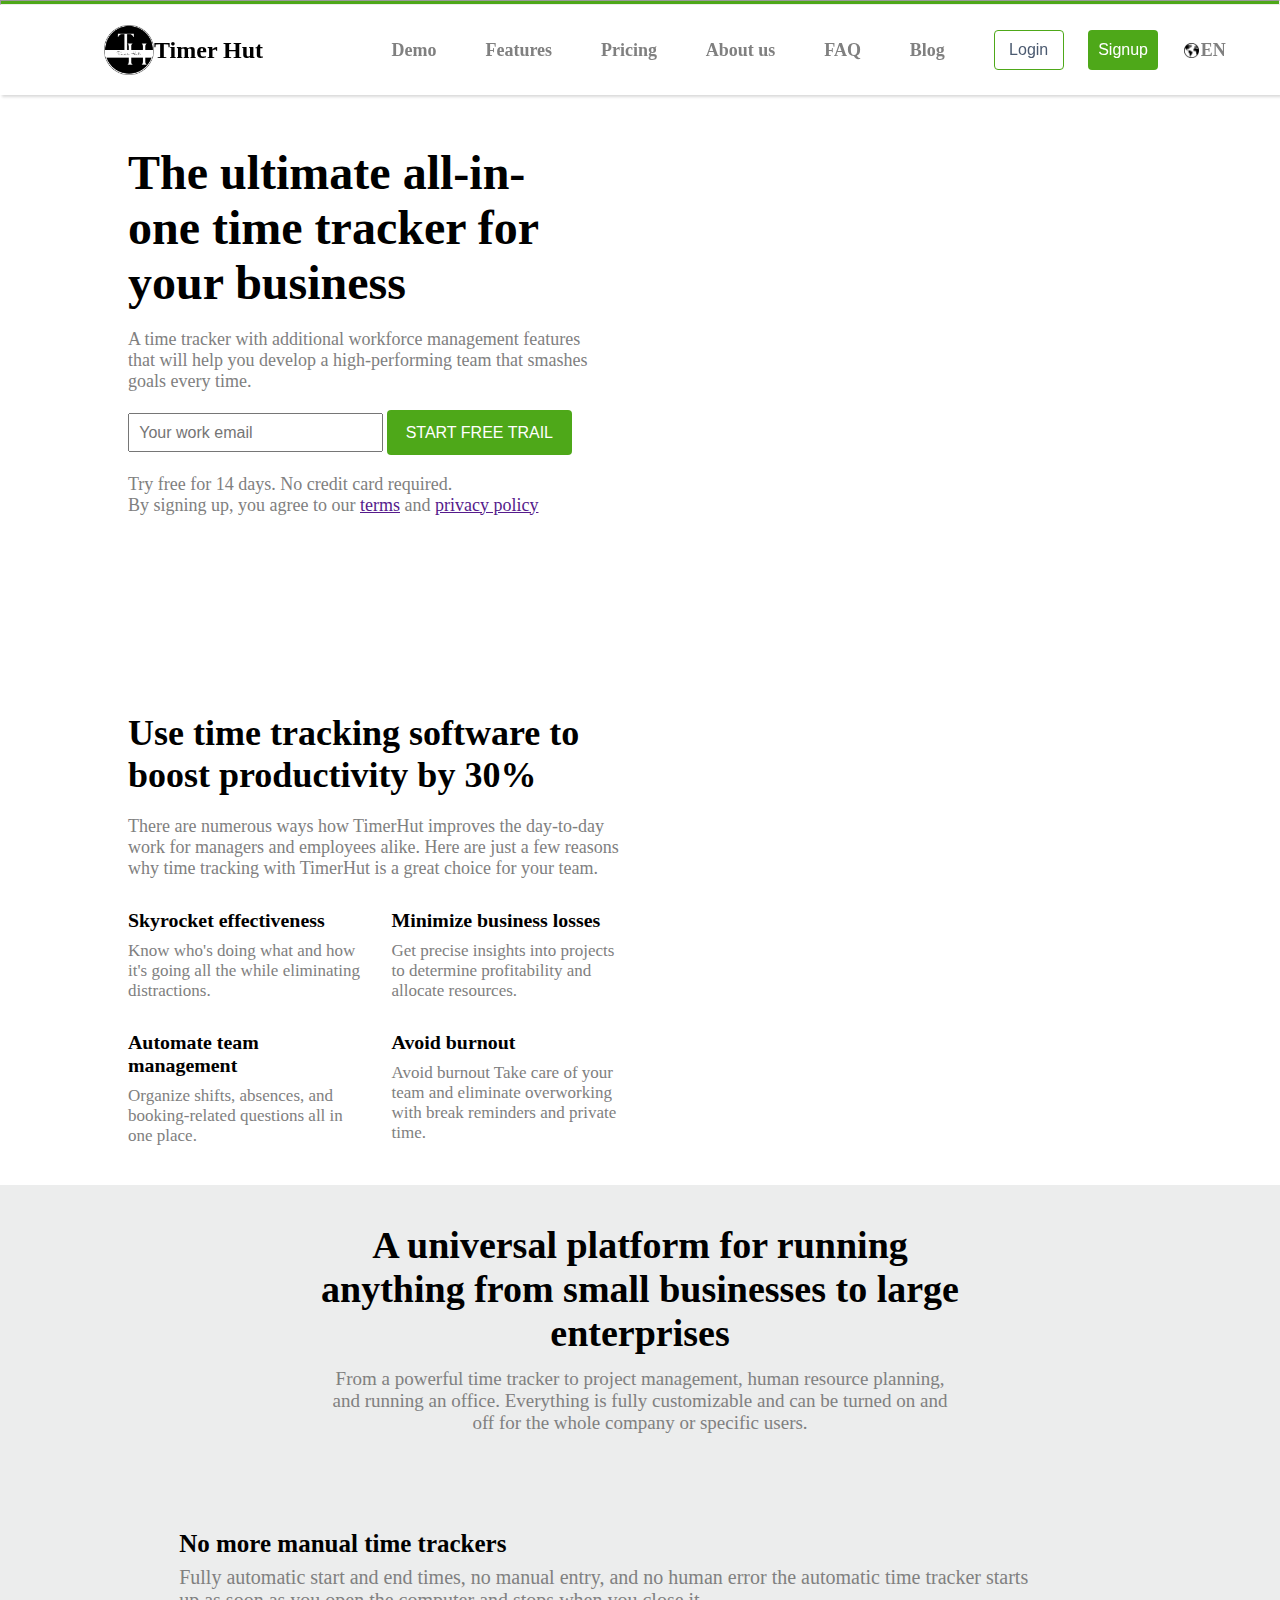
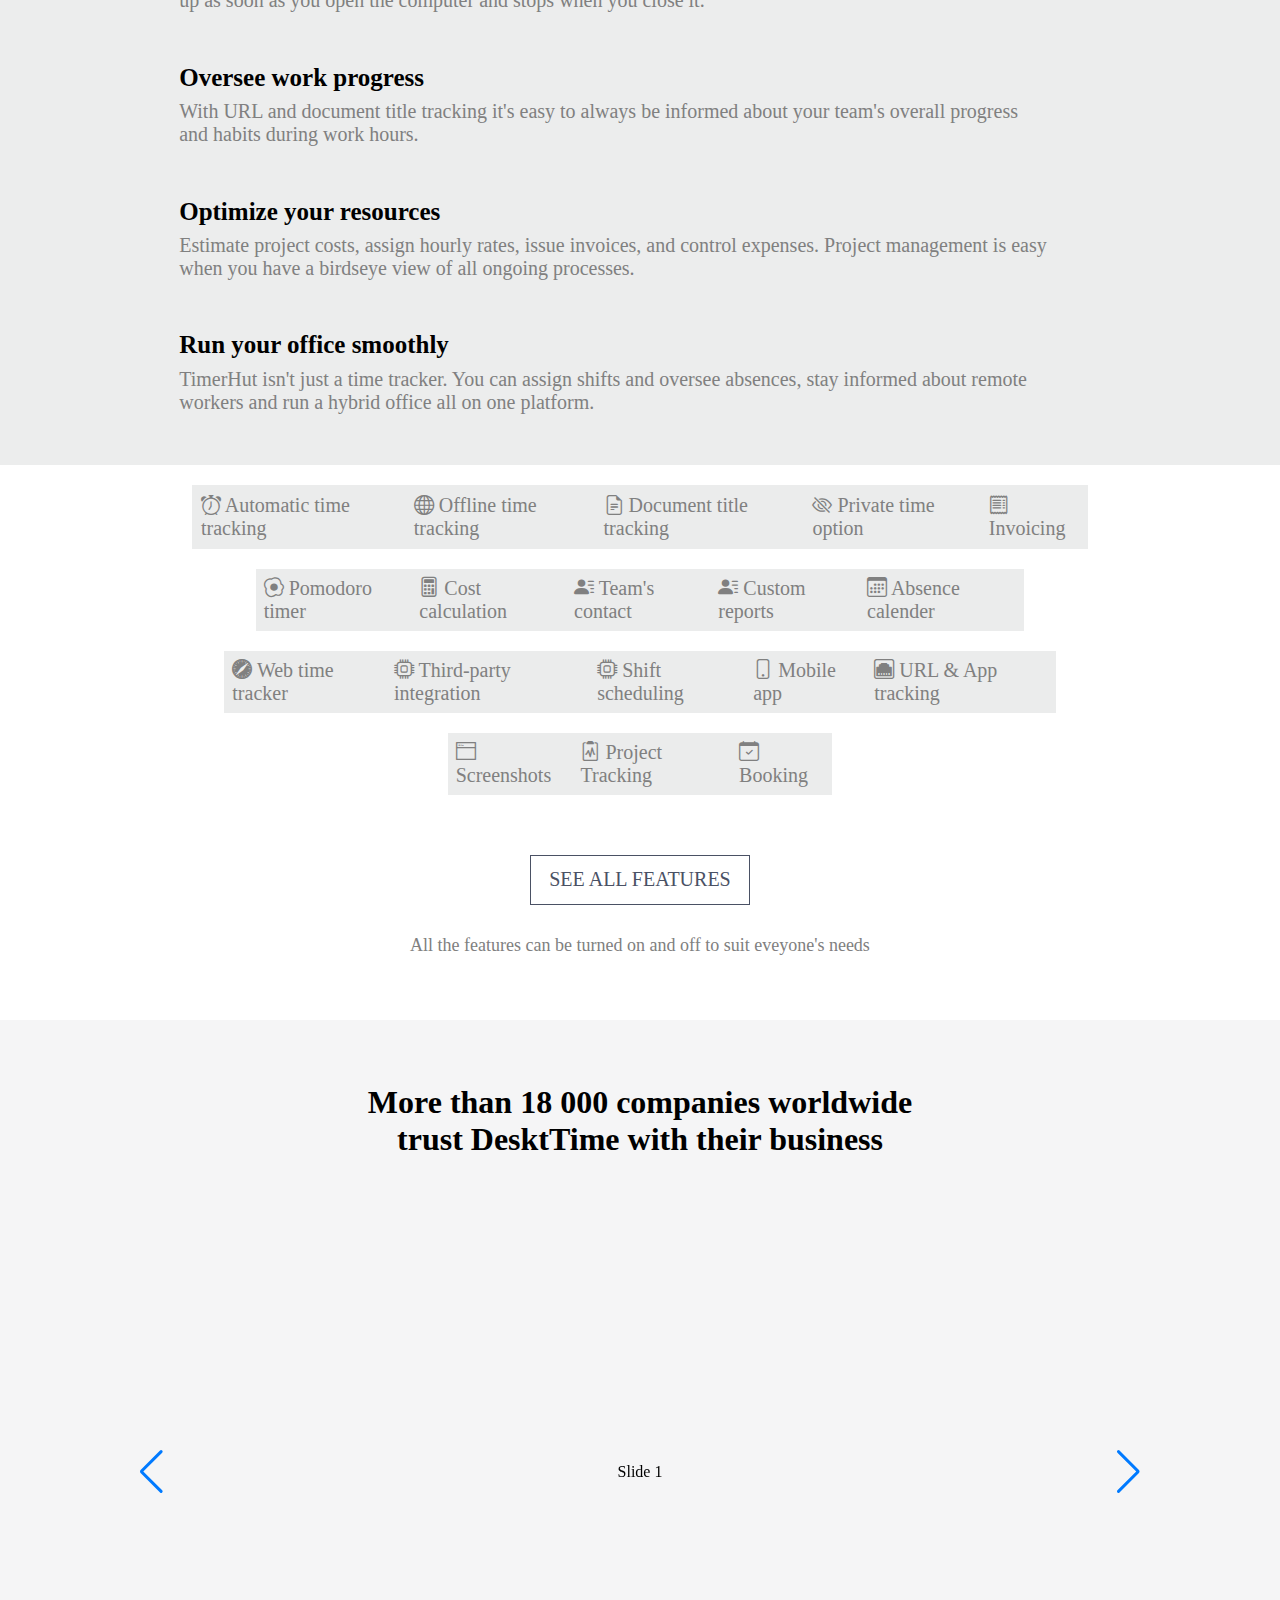
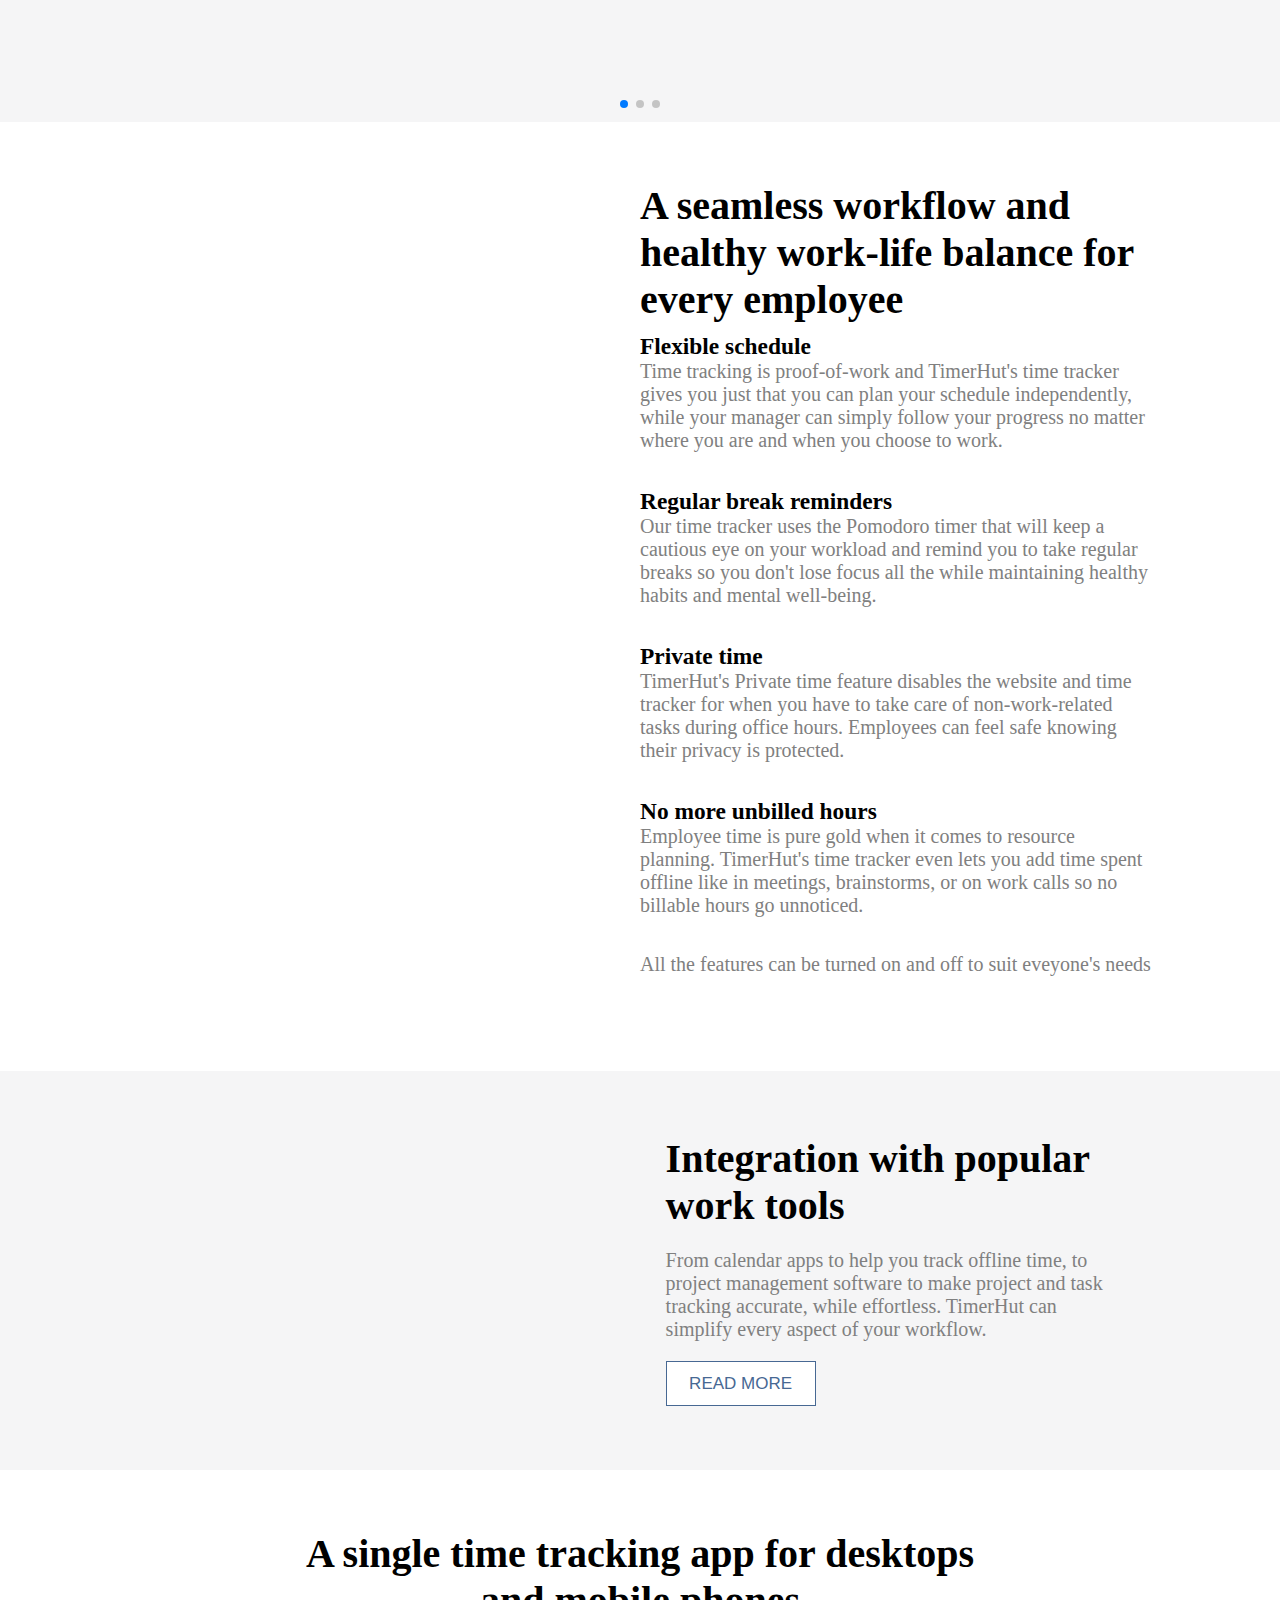
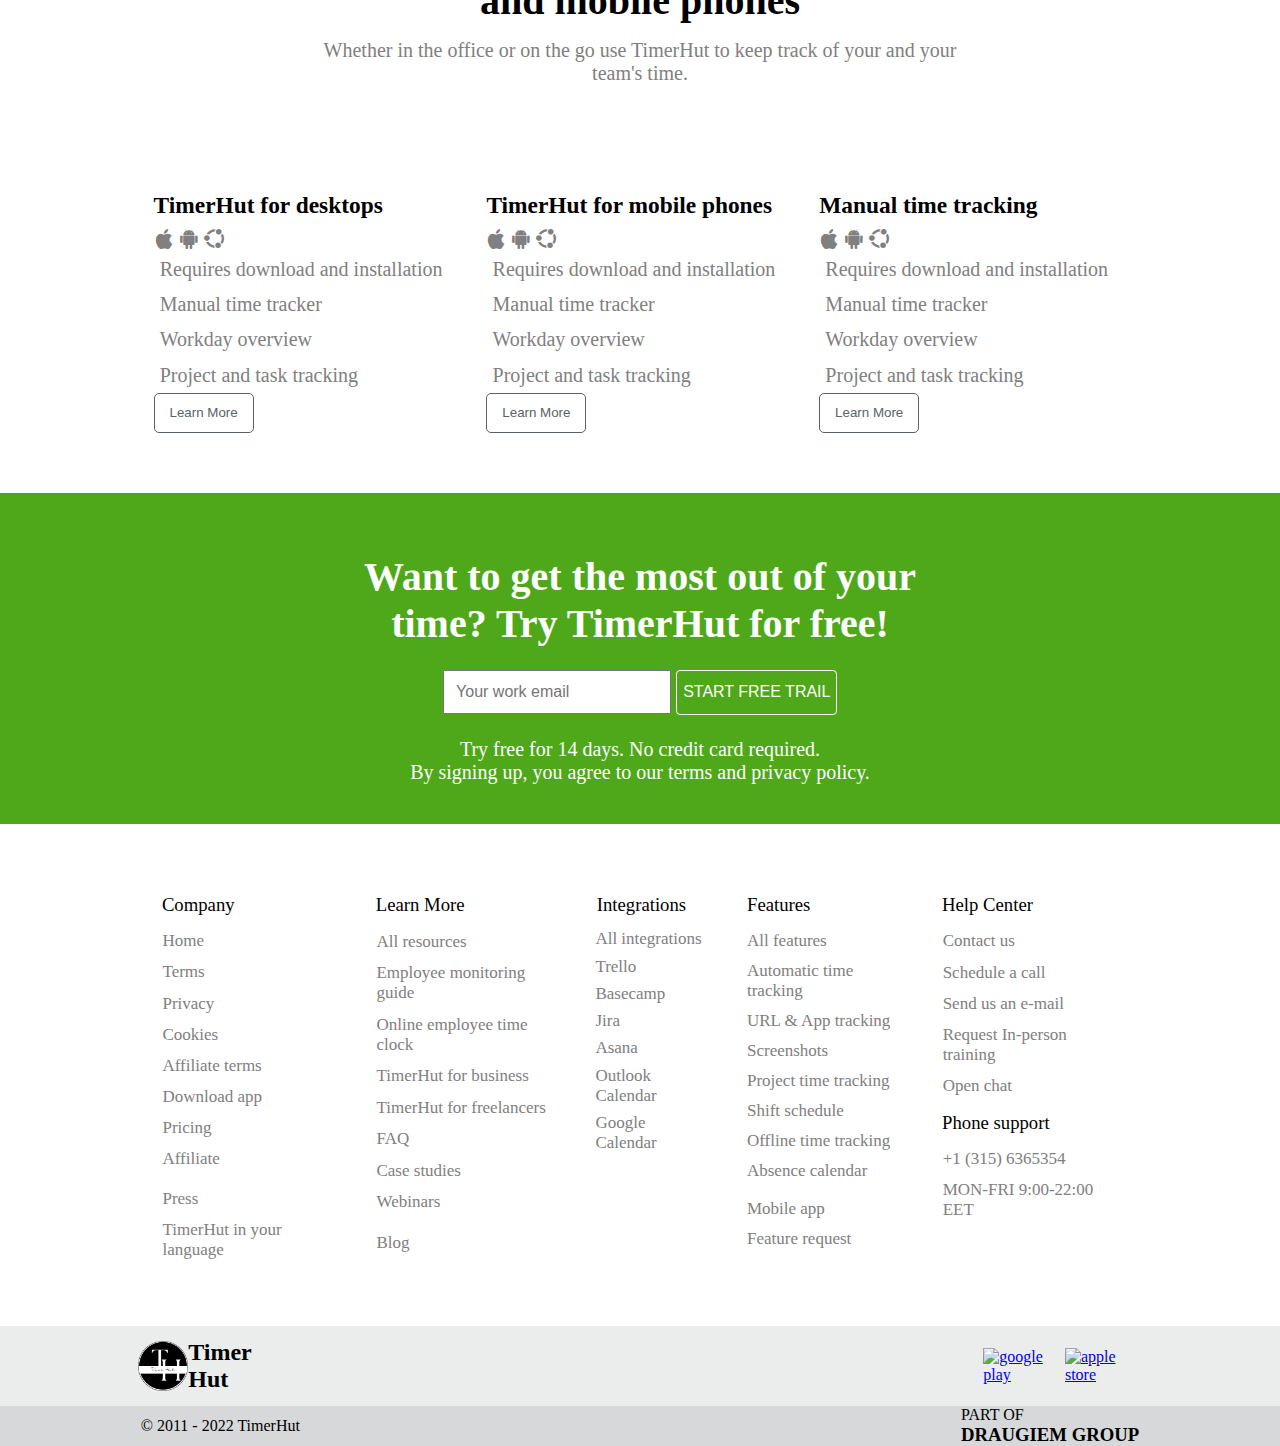
==== commit e3976915: "Finished login signup" ====
--- a/index.html
+++ b/index.html
@@ -4,7 +4,7 @@
     <meta charset="UTF-8" />
     <meta http-equiv="X-UA-Compatible" content="IE=edge" />
     <meta name="viewport" content="width=device-width, initial-scale=1.0" />
-    <title>Document</title>
+    <title>TimerHut</title>
     <link
       rel="stylesheet"
       href="https://cdn.jsdelivr.net/npm/bootstrap-icons@1.9.1/font/bootstrap-icons.css"
@@ -19,7 +19,7 @@
     <hr />
     <div id="navbar">
       <div id="logo">
-        <img src="images/Timer Hut.png" alt="" />
+        <img src="images/Timerhut.png" alt="" class="limg"/>
         <h2>Timer Hut</h2>
       </div>
       <ul class="navbarul">
@@ -88,9 +88,9 @@
       <div>
         <h1>Use time tracking software to boost productivity by 30%</h1>
         <p>
-          There are numerous ways how DeskTime improves the day-to-day work for
+          There are numerous ways how TimerHut improves the day-to-day work for
           managers and employees alike. Here are just a few reasons why time
-          tracking with DeskTime is a great choice for your team.
+          tracking with TimerHut is a great choice for your team.
         </p>
       </div>
       <div>
@@ -146,7 +146,7 @@
             <h3>No more manual time trackers</h3>
             <p>
               Fully automatic start and end times, no manual entry, and no human
-              error – the automatic time tracker starts up as soon as you open
+              error the automatic time tracker starts up as soon as you open
               the computer and stops when you close it.
             </p>
           </div>
@@ -169,7 +169,7 @@
           <div>
             <h3>Run your office smoothly</h3>
             <p>
-              DeskTime isn't just a time tracker. You can assign shifts and
+              TimerHut isn't just a time tracker. You can assign shifts and
               oversee absences, stay informed about remote workers and run a
               hybrid office all on one platform.
             </p>
@@ -248,8 +248,8 @@
         <div>
           <h3>Flexible schedule</h3>
           <p>
-            Time tracking is proof-of-work and DeskTime's time tracker gives you
-            just that – you can plan your schedule independently, while your
+            Time tracking is proof-of-work and TimerHut's time tracker gives you
+            just that you can plan your schedule independently, while your
             manager can simply follow your progress no matter where you are and
             when you choose to work.
           </p>
@@ -266,7 +266,7 @@
         <div>
           <h3>Private time</h3>
           <p>
-            DeskTime's Private time feature disables the website and time
+            TimerHut's Private time feature disables the website and time
             tracker for when you have to take care of non-work-related tasks
             during office hours. Employees can feel safe knowing their privacy
             is protected.
@@ -276,7 +276,7 @@
           <h3>No more unbilled hours</h3>
           <p>
             Employee time is pure gold when it comes to resource planning.
-            DeskTime's time tracker even lets you add time spent offline like in
+            TimerHut's time tracker even lets you add time spent offline like in
             meetings, brainstorms, or on work calls so no billable hours go
             unnoticed.
           </p>
@@ -300,7 +300,7 @@
         <p>
           From calendar apps to help you track offline time, to project
           management software to make project and task tracking accurate, while
-          effortless. DeskTime can simplify every aspect of your workflow.
+          effortless. TimerHut can simplify every aspect of your workflow.
         </p>
         <button>READ MORE</button>
       </div>
@@ -309,7 +309,7 @@
       <div>
         <h1>A single time tracking app for desktops and mobile phones</h1>
         <p>
-          Whether in the office or on the go – use DeskTime to keep track of
+          Whether in the office or on the go use TimerHut to keep track of
           your and your team's time.
         </p>
       </div>
@@ -319,7 +319,7 @@
             src="https://desktime.com/static/web/new-homepage/desktop/desktop.webp"
             alt=""
           />
-          <h3>DeskTime for desktops</h3>
+          <h3>TimerHut for desktops</h3>
           <i class="bi bi-apple"></i>&nbsp;<i class="bi bi-android2"></i
           >&nbsp;<i class="bi bi-ubuntu"></i>
           <p>Requires download and installation</p>
@@ -333,7 +333,7 @@
             src="https://desktime.com/static/web/new-homepage/mobile/mobile.webp"
             alt=""
           />
-          <h3>DeskTime for mobile phones</h3>
+          <h3>TimerHut for mobile phones</h3>
           <i class="bi bi-apple"></i>&nbsp;<i class="bi bi-android2"></i
           >&nbsp;<i class="bi bi-ubuntu"></i>
           <p>Requires download and installation</p>
@@ -360,7 +360,7 @@
     </div>
     <div class="seventh-content">
       <div>
-        <h1>Want to get the most out of your time? Try DeskTime for free!</h1>
+        <h1>Want to get the most out of your time? Try TimerHut for free!</h1>
         <input type="text" placeholder="Your work email">
         <button>START FREE TRAIL</button>
         <p>Try free for 14 days. No credit card required.</p>
@@ -378,13 +378,13 @@
       <li class="eightli">Pricing</li>
       <li class="eightli">Affiliate</li>
       <li class="eightli">Press</li>
-      <li class="eightli">DeskTime in your language</li></ul></div>
+      <li class="eightli">TimerHut in your language</li></ul></div>
       <div><h3>Learn&nbsp;More</h3><ul class="eightul">
         <li class="eightli">All resources</li>
         <li class="eightli">Employee monitoring guide</li>
         <li class="eightli">Online employee time clock</li>
-        <li class="eightli">DeskTime for business</li>
-        <li class="eightli">DeskTime for freelancers</li>
+        <li class="eightli">TimerHut for business</li>
+        <li class="eightli">TimerHut for freelancers</li>
         <li class="eightli">FAQ</li>
         <li class="eightli">Case studies</li>
         <li class="eightli">Webinars</li>
@@ -425,7 +425,7 @@
     <div class="footer">
       <div>
         <div id="flogo">
-        <img src="images/Timer Hut.png" alt="" />
+        <img src="images/Timerhut.png" alt="" class="limg"/>
         <h2>Timer Hut</h2>
       </div>
       <div id="google-play">
@@ -440,7 +440,7 @@
     </div>
     <div class="foot">
       <div class="foot1">
-      <div>© 2011 - 2022 DeskTime</div>
+      <div>© 2011 - 2022 TimerHut</div>
       <div><p>PART OF</p><h3>DRAUGIEM GROUP</h3></div>
     </div></div>
   </body>
@@ -467,4 +467,8 @@
       el: ".swiper-scrollbar",
     },
   });
+  document.getElementById("logo").addEventListener("click",()=>{
+    window.location.href="index.html"
+    console.log("hello")
+  })
 </script>
--- a/styles/index.css
+++ b/styles/index.css
@@ -472,4 +472,7 @@
    }
    .foot{
     background-color: rgb(214,216,217);;
+   }
+   .limg{
+    width: 50px;
    }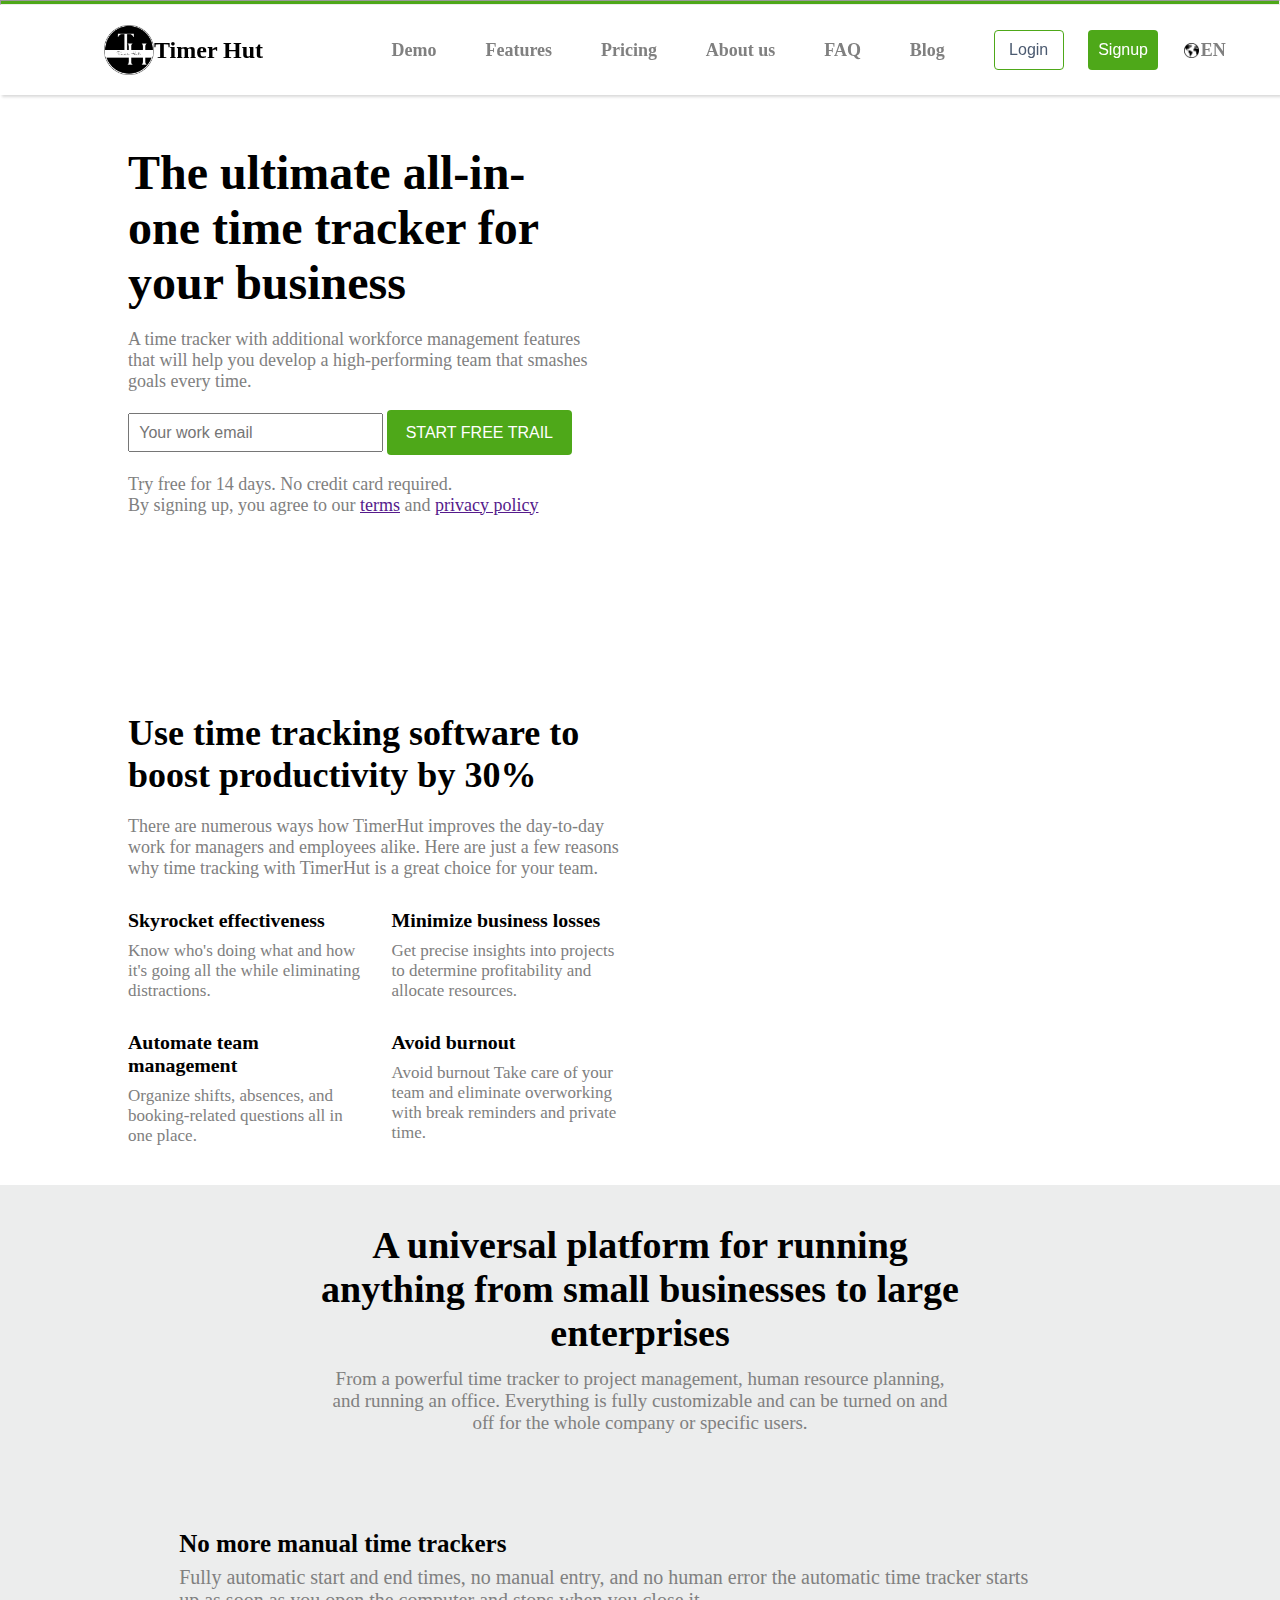
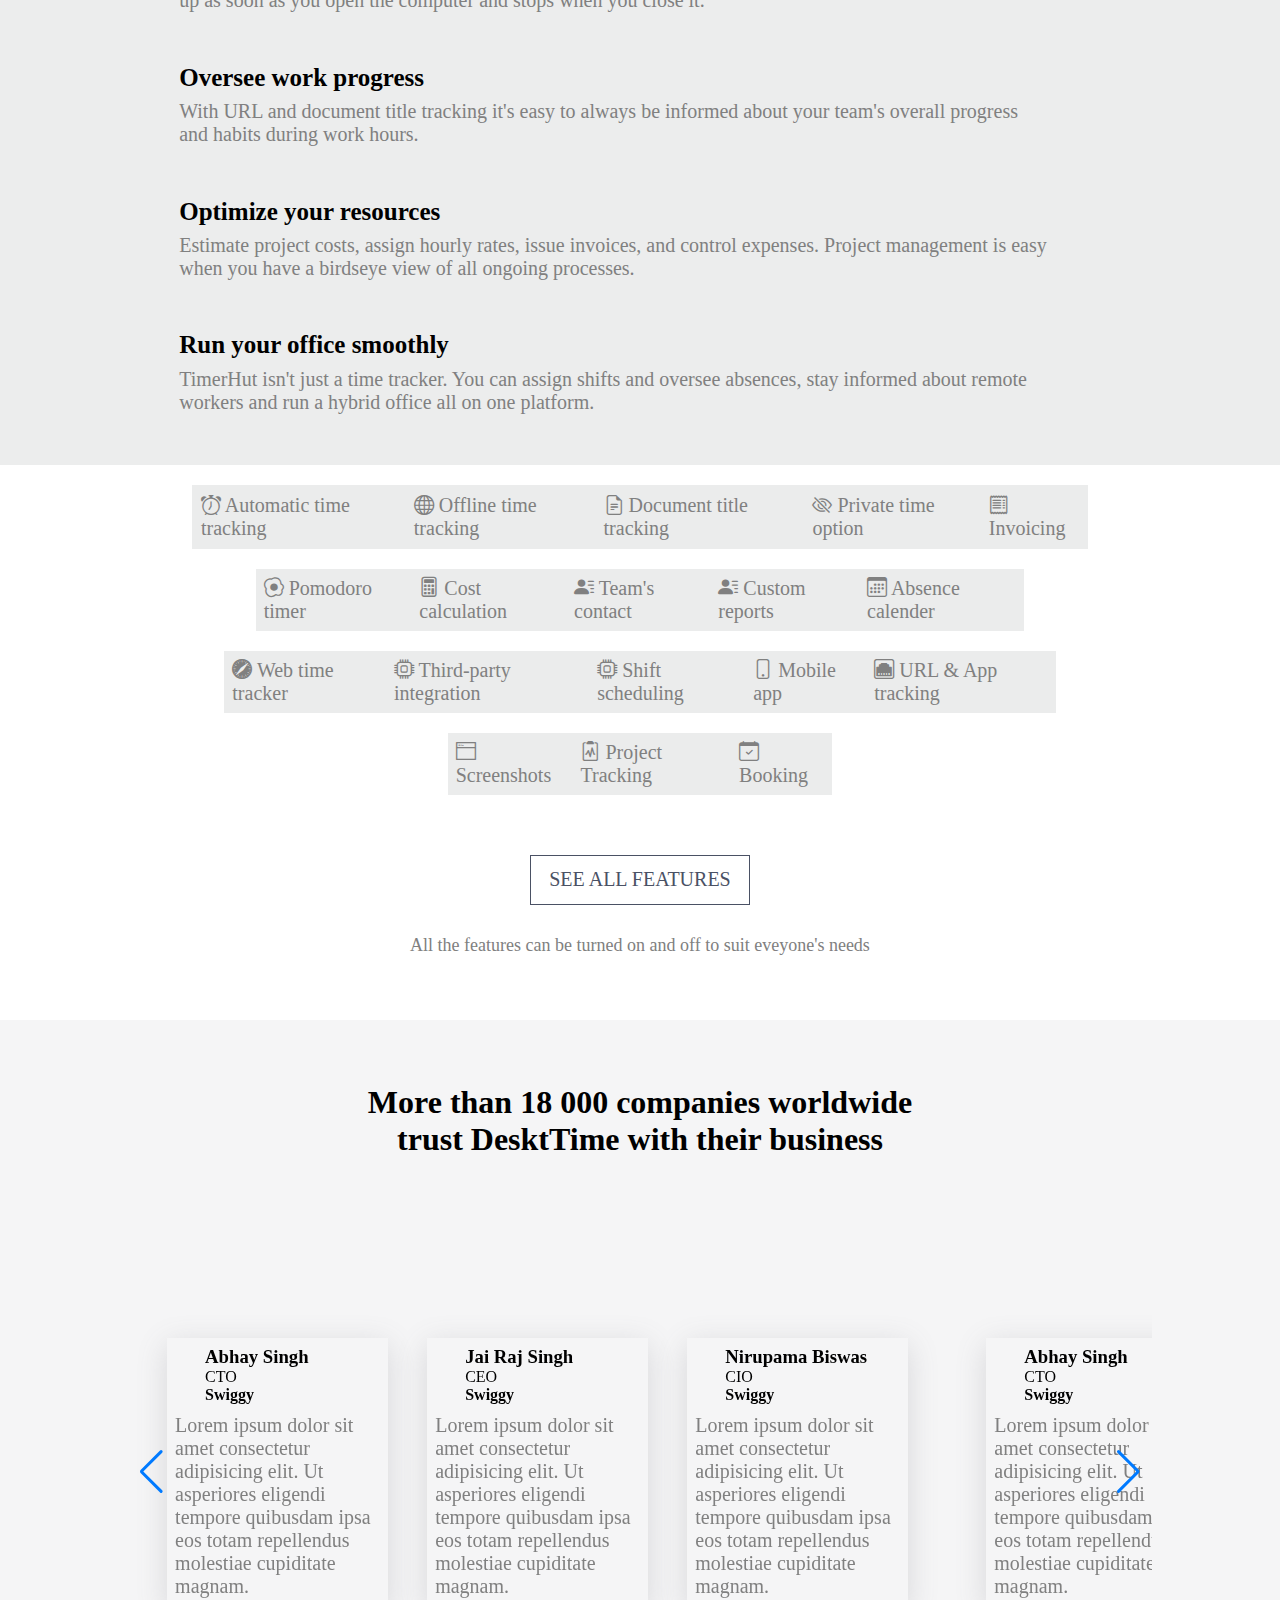
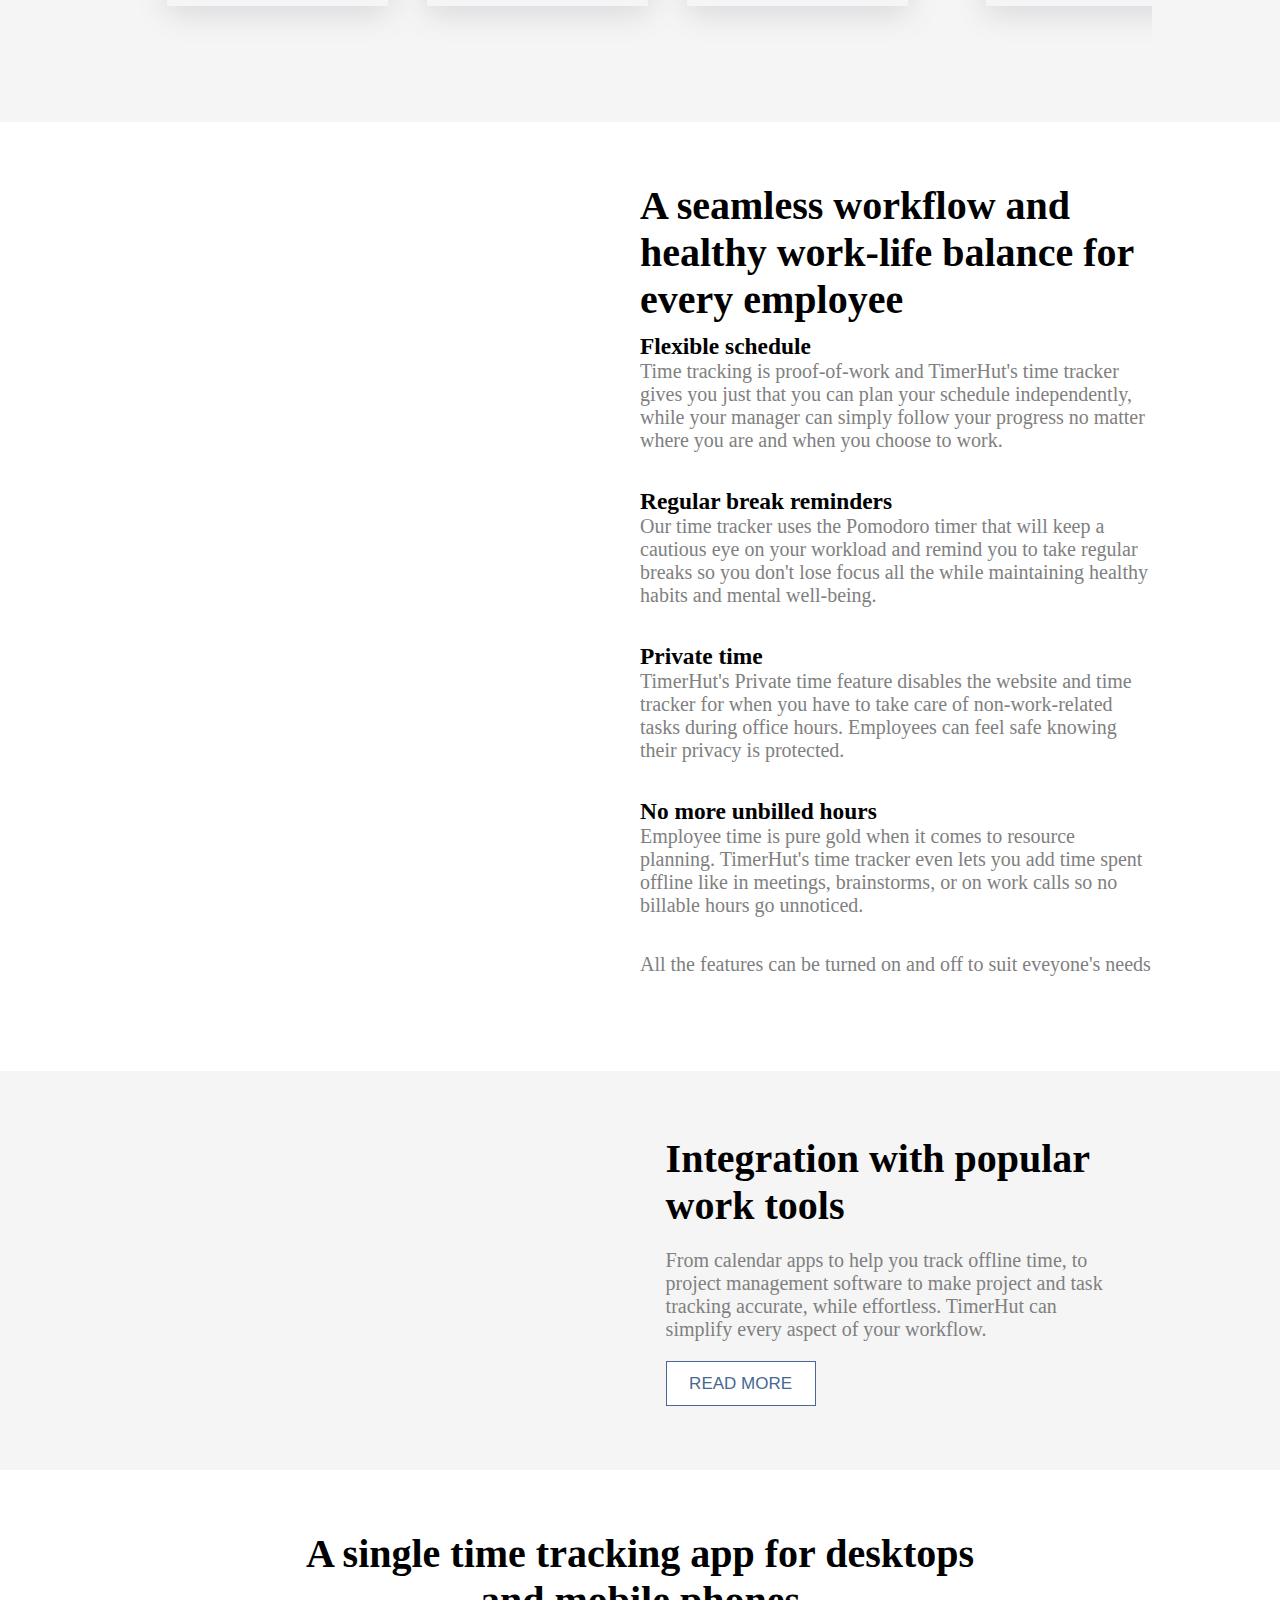
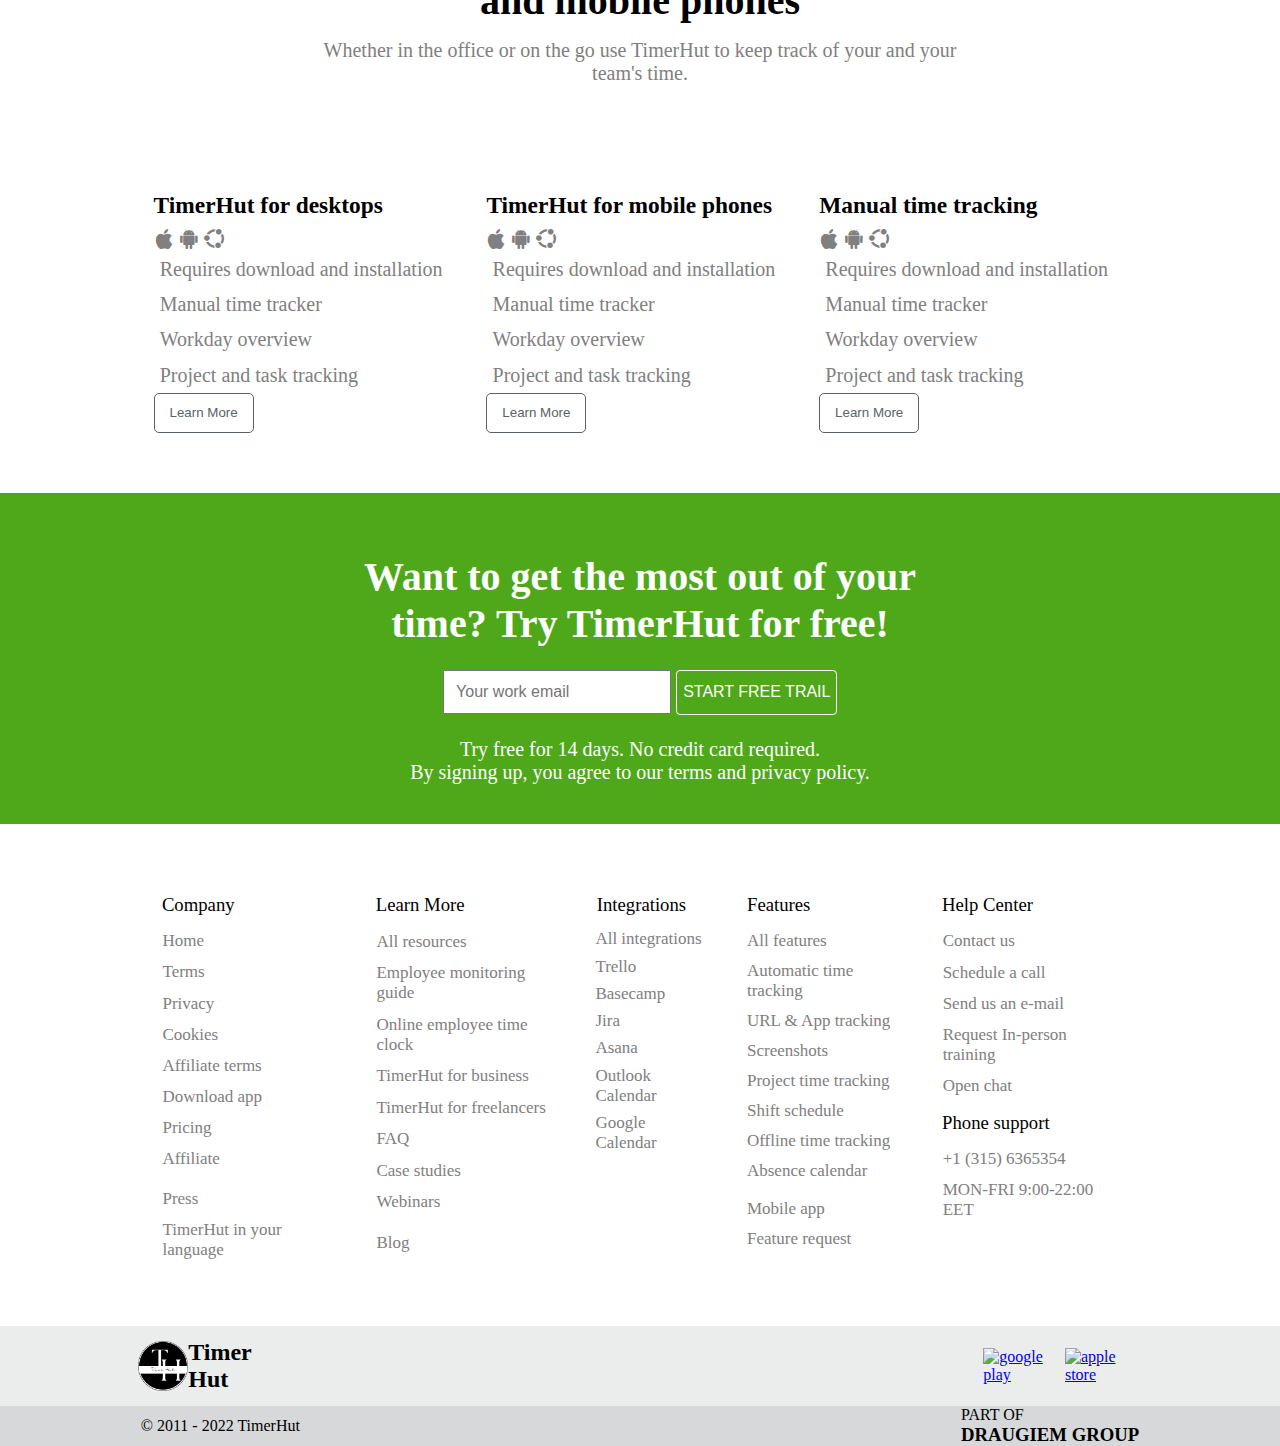
==== commit ee45832f: "Added content to slider" ====
--- a/index.html
+++ b/index.html
@@ -223,9 +223,116 @@
       <div class="cards">
         <div class="swiper">
           <div class="swiper-wrapper">
-            <div class="swiper-slide">Slide 1</div>
-            <div class="swiper-slide">Slide 2</div>
-            <div class="swiper-slide">Slide 3</div>
+            <div class="swiper-slide">
+              <div class="scard">
+                <div>
+                  <div>
+                    <img src="https://desktime.com/static/web/testimonial-images/sean-hammerle-bw.png" alt=""> </div>
+            <div>
+              <h3>Abhay Singh</h3>
+              <p>CTO</p>
+              <h4>Swiggy</h4>
+            </div>
+          </div>
+            <div><p>Lorem ipsum dolor sit amet consectetur adipisicing elit. Ut asperiores eligendi tempore quibusdam ipsa eos totam repellendus molestiae cupiditate magnam.</p></div>
+          </div>
+          <div class="scard">
+            <div>
+              <div>
+                <img src="https://desktime.com/static/web/testimonial-images/sean-hammerle-bw.png" alt=""> </div>
+        <div>
+          <h3>Jai Raj Singh</h3>
+          <p>CEO</p>
+          <h4>Swiggy</h4>
+        </div>
+      </div>
+        <div><p>Lorem ipsum dolor sit amet consectetur adipisicing elit. Ut asperiores eligendi tempore quibusdam ipsa eos totam repellendus molestiae cupiditate magnam.</p></div>
+      </div>
+      <div class="scard">
+        <div>
+          <div>
+            <img src="https://desktime.com/static/web/testimonial-images/bilal-khalid.jpg" alt=""> </div>
+    <div>
+      <h3>Nirupama Biswas</h3>
+      <p>CIO</p>
+      <h4>Swiggy</h4>
+    </div>
+  </div>
+    <div><p>Lorem ipsum dolor sit amet consectetur adipisicing elit. Ut asperiores eligendi tempore quibusdam ipsa eos totam repellendus molestiae cupiditate magnam.</p></div>
+  </div>
+        </div>
+            <div class="swiper-slide"> <div class="scard">
+              <div>
+                <div>
+                  <img src="https://desktime.com/static/web/testimonial-images/proprofs.png" alt=""> </div>
+          <div>
+            <h3>Abhay Singh</h3>
+            <p>CTO</p>
+            <h4>Swiggy</h4>
+          </div>
+        </div>
+          <div><p>Lorem ipsum dolor sit amet consectetur adipisicing elit. Ut asperiores eligendi tempore quibusdam ipsa eos totam repellendus molestiae cupiditate magnam.</p></div>
+        </div>
+        <div class="scard">
+          <div>
+            <div>
+              <img src="https://desktime.com/static/web/testimonial-images/sean-hammerle-bw.png" alt=""> </div>
+      <div>
+        <h3>Abhay Singh</h3>
+        <p>CTO</p>
+        <h4>Swiggy</h4>
+      </div>
+    </div>
+      <div><p>Lorem ipsum dolor sit amet consectetur adipisicing elit. Ut asperiores eligendi tempore quibusdam ipsa eos totam repellendus molestiae cupiditate magnam.</p></div>
+    </div>
+    <div class="scard">
+      <div>
+        <div>
+          <img src="https://desktime.com/static/web/testimonial-images/sean-hammerle-bw.png" alt=""> </div>
+  <div>
+    <h3>Abhay Singh</h3>
+    <p>CTO</p>
+    <h4>Swiggy</h4>
+  </div>
+</div>
+  <div><p>Lorem ipsum dolor sit amet consectetur adipisicing elit. Ut asperiores eligendi tempore quibusdam ipsa eos totam repellendus molestiae cupiditate magnam.</p></div>
+</div></div>
+            <div class="swiper-slide"> <div class="scard">
+              <div>
+                <div>
+                  <img src="https://desktime.com/static/web/testimonial-images/bilal-khalid.jpg" alt=""> </div>
+          <div>
+            <h3>Abhay Singh</h3>
+            <p>CTO</p>
+            <h4>Swiggy</h4>
+          </div>
+        </div>
+          <div><p>Lorem ipsum dolor sit amet consectetur adipisicing elit. Ut asperiores eligendi tempore quibusdam ipsa eos totam repellendus molestiae cupiditate magnam.</p></div>
+        </div>
+        <div class="scard">
+          <div>
+            <div>
+              <img src="https://desktime.com/static/web/testimonial-images/sean-hammerle-bw.png" alt=""> </div>
+      <div>
+        <h3>Abhay Singh</h3>
+        <p>CTO</p>
+        <h4>Swiggy</h4>
+      </div>
+    </div>
+      <div><p>Lorem ipsum dolor sit amet consectetur adipisicing elit. Ut asperiores eligendi tempore quibusdam ipsa eos totam repellendus molestiae cupiditate magnam.</p></div>
+    </div>
+    <div class="scard">
+      <div>
+        <div>
+          <img src="https://desktime.com/static/web/testimonial-images/bilal-khalid.jpg" alt=""> </div>
+  <div>
+    <h3>Abhay Singh</h3>
+    <p>CTO</p>
+    <h4>Swiggy</h4>
+  </div>
+</div>
+  <div><p>Lorem ipsum dolor sit amet consectetur adipisicing elit. Ut asperiores eligendi tempore quibusdam ipsa eos totam repellendus molestiae cupiditate magnam.</p></div>
+</div></div>
             ...
           </div>
           <div class="swiper-pagination"></div>
@@ -446,29 +553,4 @@
   </body>
 </html>
 <script src="https://cdn.jsdelivr.net/npm/swiper@8/swiper-bundle.min.js"></script>
-<script>
-  const swiper = new Swiper(".swiper", {
-    // Optional parameters
-    loop: true,
-
-    // If we need pagination
-    pagination: {
-      el: ".swiper-pagination",
-    },
-
-    // Navigation arrows
-    navigation: {
-      nextEl: ".swiper-button-next",
-      prevEl: ".swiper-button-prev",
-    },
-
-    // And if we need scrollbar
-    scrollbar: {
-      el: ".swiper-scrollbar",
-    },
-  });
-  document.getElementById("logo").addEventListener("click",()=>{
-    window.location.href="index.html"
-    console.log("hello")
-  })
-</script>
+<script src="./scripts/index.js"></script>
--- a/styles/index.css
+++ b/styles/index.css
@@ -475,4 +475,28 @@
    }
    .limg{
     width: 50px;
+   }
+   .swiper-slide{
+    width: 80%;
+    display: flex;
+    justify-content: space-evenly;
+    margin: auto;
+   }
+   .scard{
+    box-shadow: rgba(100, 100, 111, 0.2) 0px 7px 29px 0px;
+    width: 25%;
+    padding: 1%;
+   }
+    .scard>div:nth-child(1){
+    display: flex;
+    margin-left: 10px;
+    align-items: center;
+   }
+   .scard>div>div:nth-child(2){
+    margin-left: 20px;
+   }
+   .scard>div:nth-child(2){
+    margin-top: 10px;
+    font-size: 20px;
+    color: gray;
    }